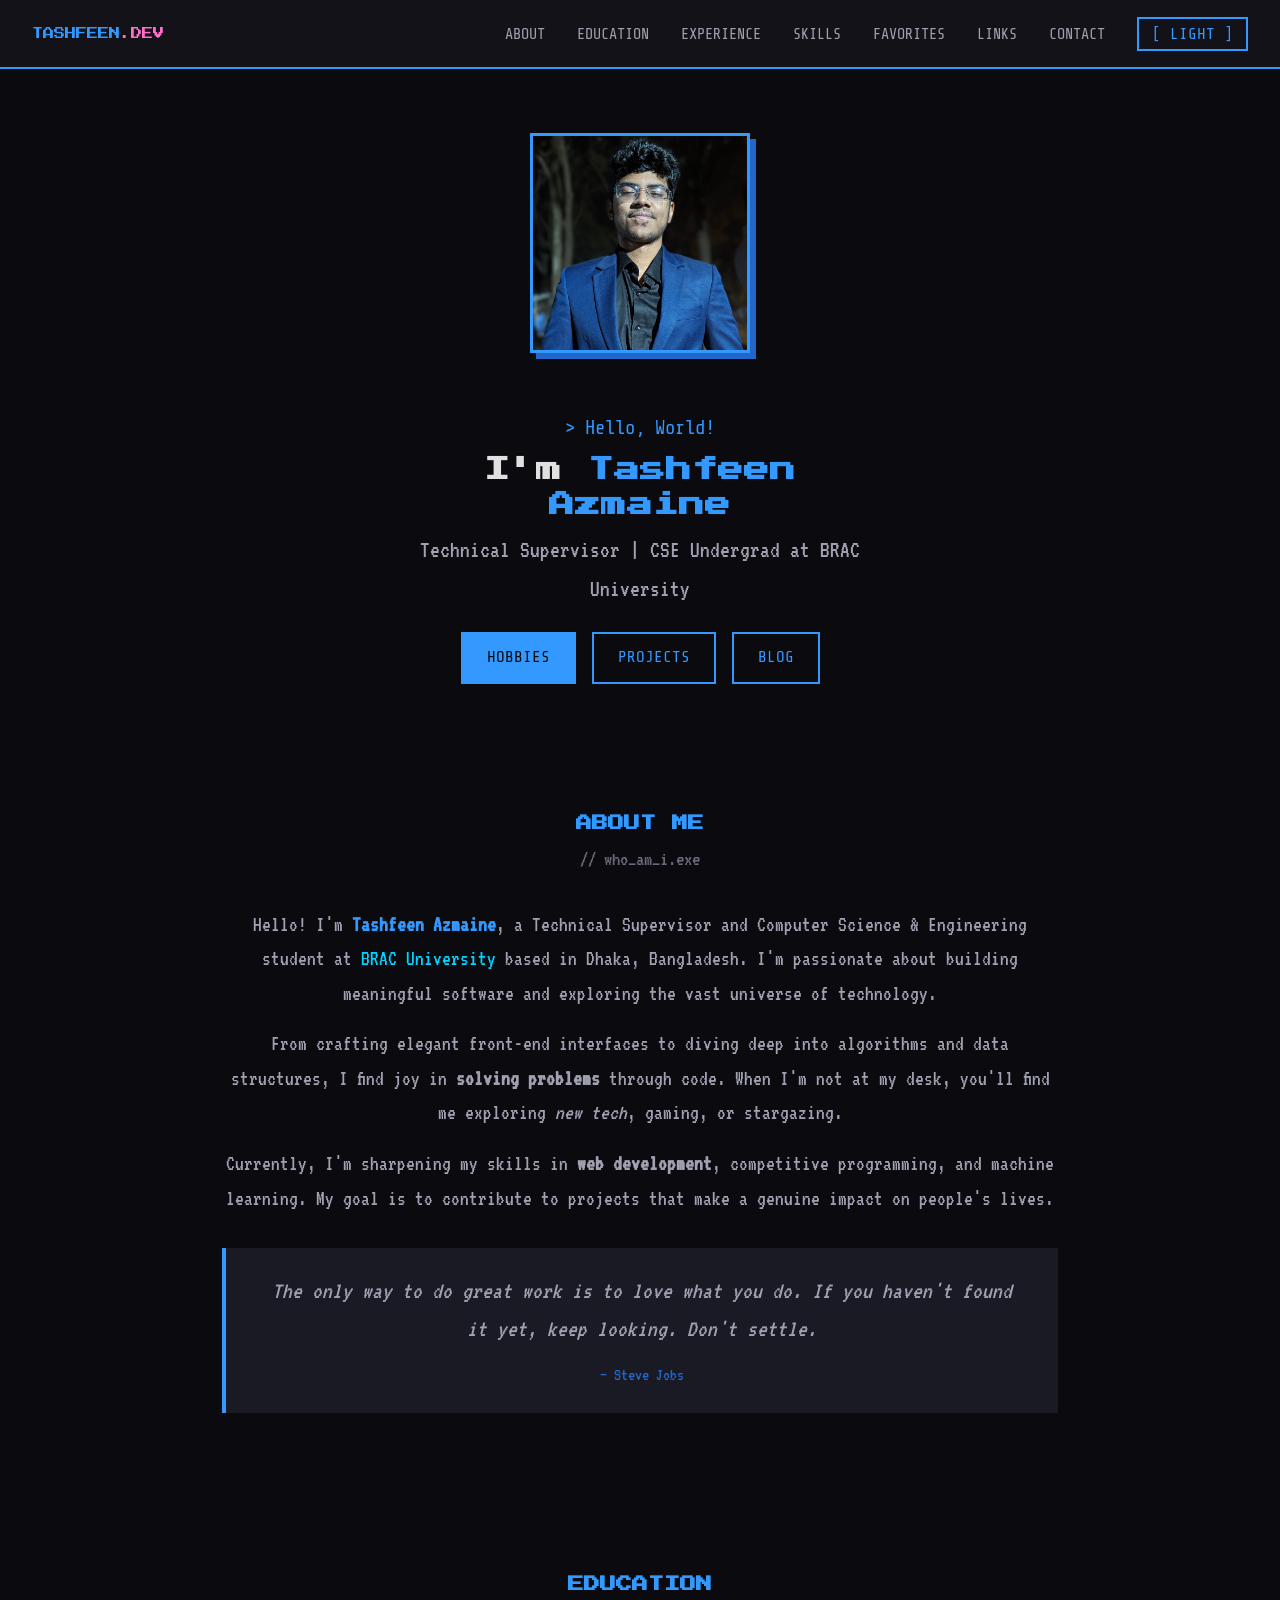
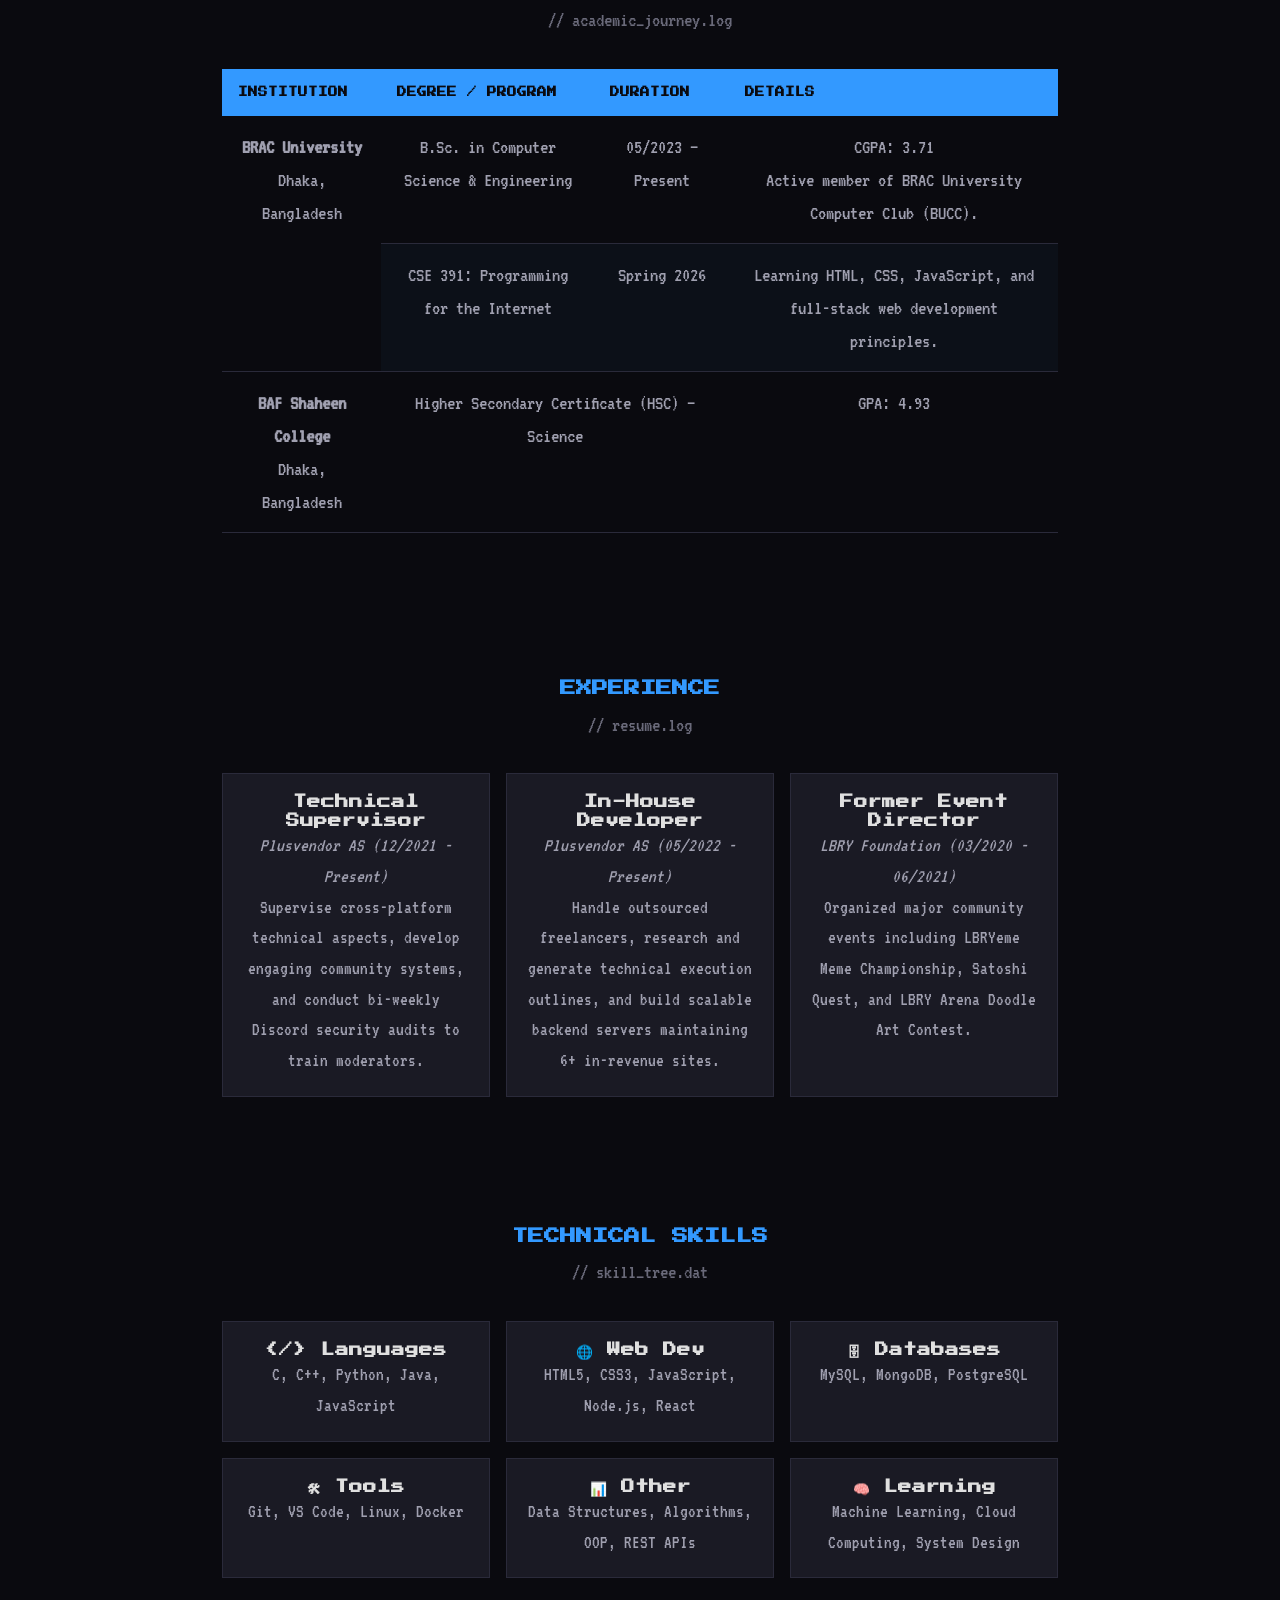
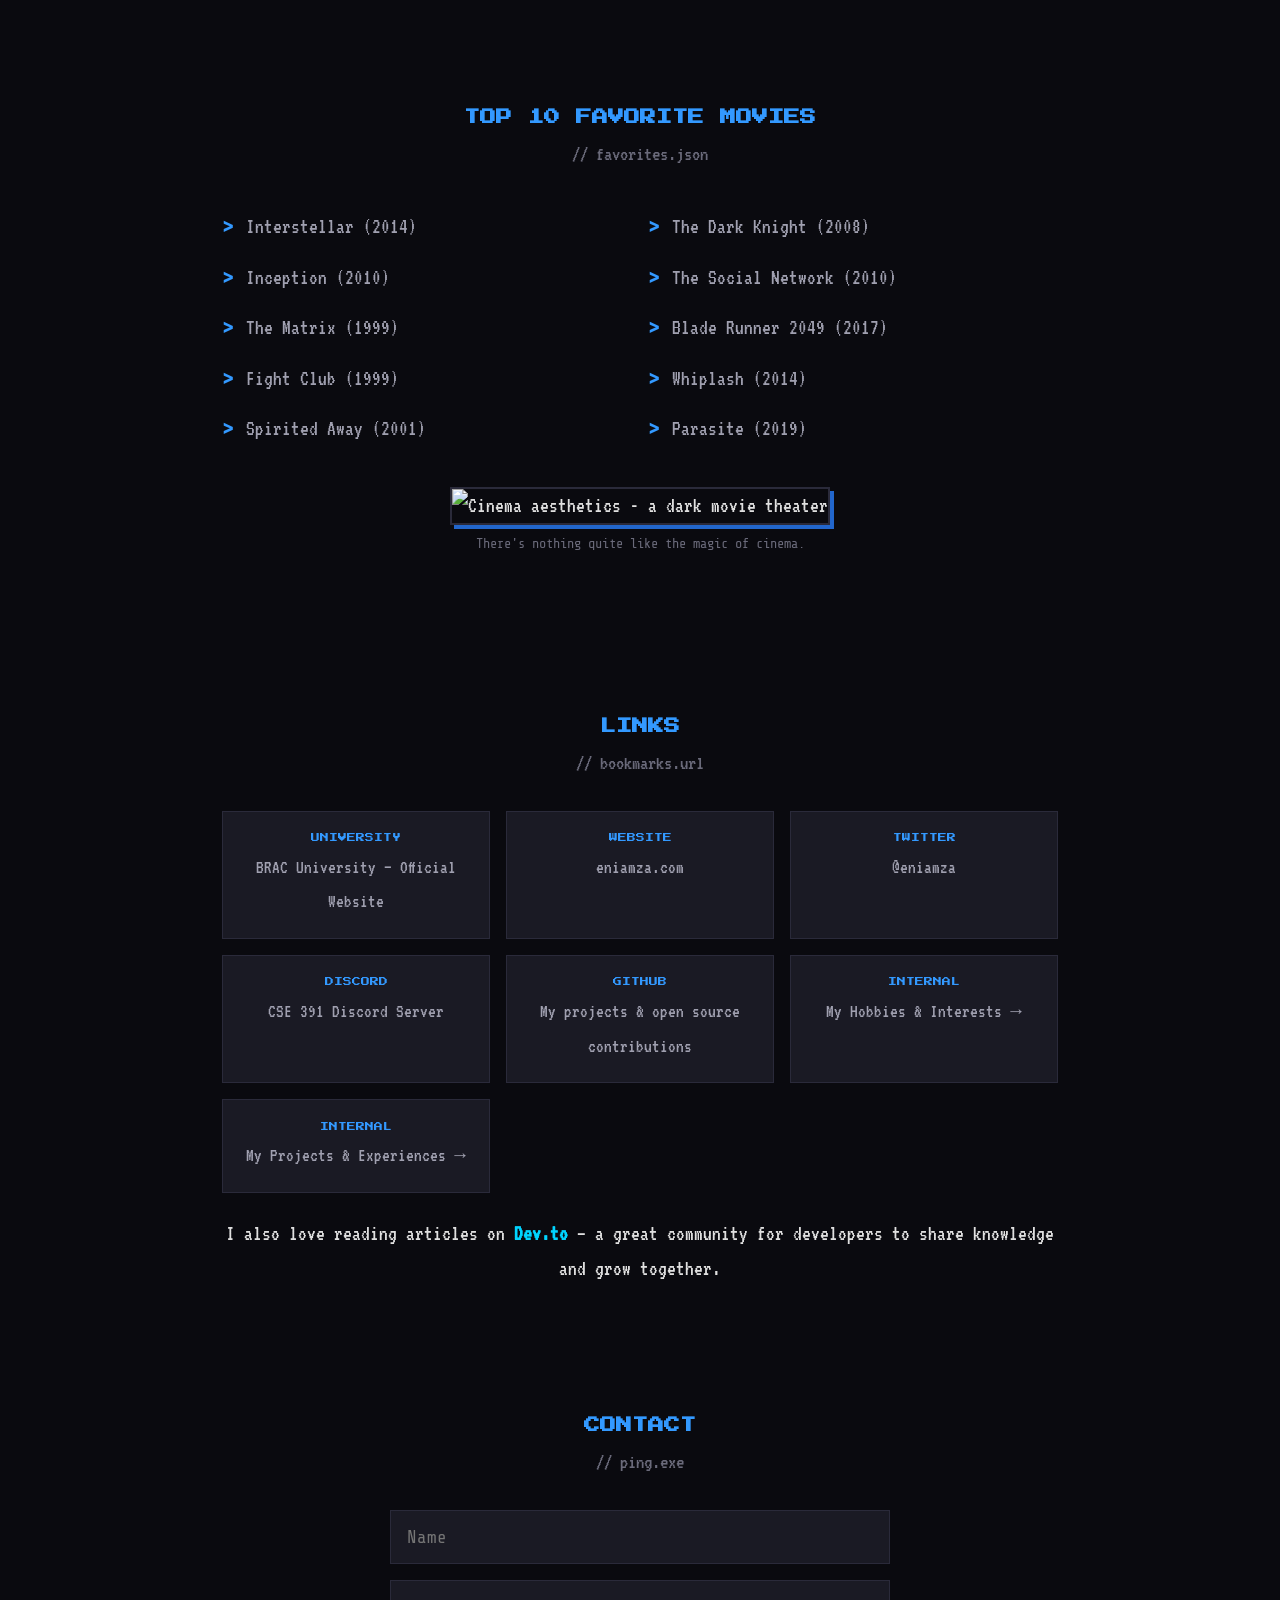
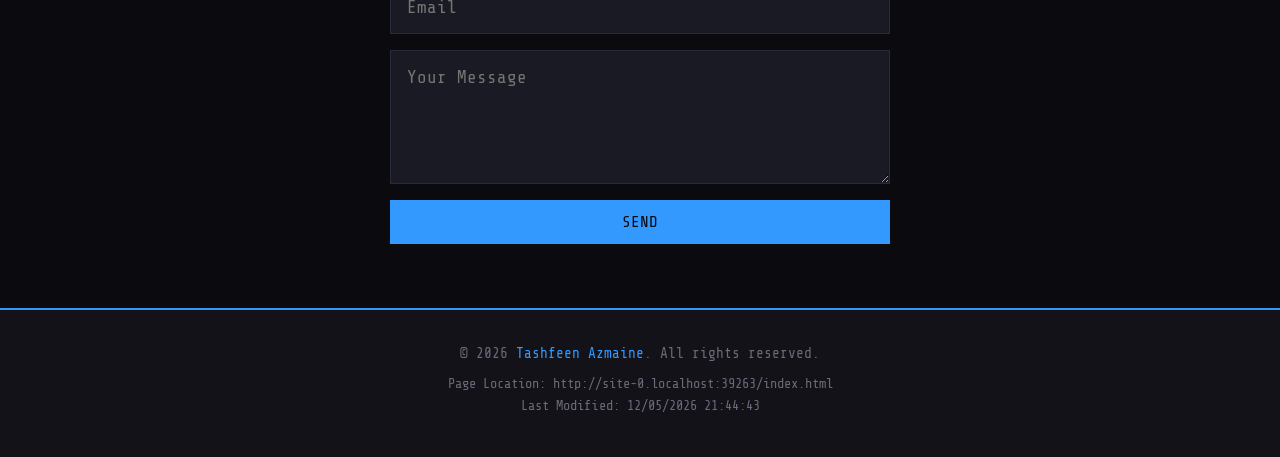
==== index.html @ 60d8f3d3 "first commit" ====
<!DOCTYPE html>
<html lang="en">

<head>
  <meta charset="UTF-8">
  <meta name="viewport" content="width=device-width, initial-scale=1.0">
  <meta name="description" content="Personal portfolio of Tashfeen Azmaine — CSE student at BRAC University.">
  <meta name="author" content="Tashfeen Azmaine">
  <title>Tashfeen Azmaine</title>
  <link rel="icon" type="image/png" href="images/Eniamza-500x500.png">

  <link rel="stylesheet" href="styles.css">

  <style>
    /* Internal style: subtle hero background tint */
    .hero {
      background: var(--bg);
    }
  </style>
</head>

<body>

  <nav class="navbar" id="navbar">
    <div class="nav-logo">
      Tashfeen<span>.dev</span>
    </div>
    <ul class="nav-links">
      <li><a href="#about">About</a></li>
      <li><a href="#education">Education</a></li>
      <li><a href="#experience">Experience</a></li>
      <li><a href="#skills">Skills</a></li>
      <li><a href="#favorites">Favorites</a></li>
      <li><a href="#links">Links</a></li>
      <li><a href="#contact">Contact</a></li>
      <li>
        <button class="theme-toggle" id="theme-btn" onclick="toggleTheme()">[ LIGHT ]</button>
      </li>
    </ul>
  </nav>

  <header class="hero" id="hero">
    <div class="hero-image">
      <img src="images/profile.png" alt="Photo of Tashfeen Azmaine">
    </div>
    <div class="hero-text">
      <p class="greeting">&gt; Hello, World!</p>
      <h1>I'm <span class="highlight">Tashfeen Azmaine</span></h1>
      <p class="tagline">Technical Supervisor | CSE Undergrad at BRAC University</p>
      <div class="hero-links">
        <a href="hobbies.html" class="btn btn-filled">Hobbies</a>
        <a href="projects.html" class="btn">Projects</a>
        <a href="https://eniamza.com/posts/" target="_blank" class="btn">Blog</a>
      </div>
    </div>
  </header>

  <section class="section" id="about">
    <h2 class="section-title">About Me</h2>
    <p class="section-subtitle">// who_am_i.exe</p>
    <div class="about-content">
      <p>
        Hello! I'm <strong>Tashfeen Azmaine</strong>, a Technical Supervisor and Computer Science &amp; Engineering
        student at
        <a href="https://www.bracu.ac.bd/" target="_blank">BRAC University</a> based in Dhaka, Bangladesh.
        I'm passionate about building meaningful software and exploring the vast universe of technology.
      </p>
      <p>
        From crafting elegant front-end interfaces to diving deep into algorithms and data structures,
        I find joy in <b>solving problems</b> through code. When I'm not at my desk, you'll find me
        exploring <i>new tech</i>, gaming, or stargazing.
      </p>
      <p>
        Currently, I'm sharpening my skills in <strong style="color: var(--accent-secondary);">web development</strong>,
        competitive programming, and machine learning. My goal is to contribute to projects that make a
        genuine impact on people's lives.
      </p>
    </div>

    <div class="quote-block">
      The only way to do great work is to love what you do. If you haven't found it yet, keep looking. Don't settle.
      <span class="quote-author">— Steve Jobs</span>
    </div>
  </section>

  <section class="section" id="education">
    <h2 class="section-title">Education</h2>
    <p class="section-subtitle">// academic_journey.log</p>

    <div class="table-container">
      <table>
        <thead>
          <tr>
            <th>Institution</th>
            <th>Degree / Program</th>
            <th>Duration</th>
            <th>Details</th>
          </tr>
        </thead>
        <tbody>
          <tr>
            <td rowspan="2"><b>BRAC University</b><br>Dhaka, Bangladesh</td>
            <td>B.Sc. in Computer Science &amp; Engineering</td>
            <td>05/2023 &ndash; Present</td>
            <td>
              CGPA: 3.71
              <br>Active member of BRAC University Computer Club (BUCC).
            </td>
          </tr>
          <tr>
            <td>CSE 391: Programming for the Internet</td>
            <td>Spring 2026</td>
            <td>Learning HTML, CSS, JavaScript, and full-stack web development principles.</td>
          </tr>
          <tr>
            <td><b>BAF Shaheen College</b><br>Dhaka, Bangladesh</td>
            <td colspan="2">Higher Secondary Certificate (HSC) — Science</td>
            <td>GPA: 4.93</td>
          </tr>
        </tbody>
      </table>
    </div>
  </section>

  <section class="section" id="experience">
    <h2 class="section-title">Experience</h2>
    <p class="section-subtitle">// resume.log</p>

    <div class="skills-grid">
      <div class="skill-card">
        <h3>Technical Supervisor</h3>
        <p><i>Plusvendor AS (12/2021 - Present)</i><br>Supervise cross-platform technical aspects, develop engaging
          community systems, and conduct bi-weekly Discord security audits to train moderators.</p>
      </div>
      <div class="skill-card">
        <h3>In-House Developer</h3>
        <p><i>Plusvendor AS (05/2022 - Present)</i><br>Handle outsourced freelancers, research and generate technical
          execution outlines, and build scalable backend servers maintaining 6+ in-revenue sites.</p>
      </div>
      <div class="skill-card">
        <h3>Former Event Director</h3>
        <p><i>LBRY Foundation (03/2020 - 06/2021)</i><br>Organized major community events including LBRYeme Meme
          Championship, Satoshi Quest, and LBRY Arena Doodle Art Contest.</p>
      </div>
    </div>
  </section>

  <section class="section" id="skills">
    <h2 class="section-title">Technical Skills</h2>
    <p class="section-subtitle">// skill_tree.dat</p>

    <div class="skills-grid">
      <div class="skill-card">
        <h3>&lt;/&gt; Languages</h3>
        <p>C, C++, Python, Java, JavaScript</p>
      </div>
      <div class="skill-card">
        <h3>&#x1F310; Web Dev</h3>
        <p>HTML5, CSS3, JavaScript, Node.js, React</p>
      </div>
      <div class="skill-card">
        <h3>&#x1F5C4; Databases</h3>
        <p>MySQL, MongoDB, PostgreSQL</p>
      </div>
      <div class="skill-card">
        <h3>&#x1F6E0; Tools</h3>
        <p>Git, VS Code, Linux, Docker</p>
      </div>
      <div class="skill-card">
        <h3>&#x1F4CA; Other</h3>
        <p>Data Structures, Algorithms, OOP, REST APIs</p>
      </div>
      <div class="skill-card">
        <h3>&#x1F9E0; Learning</h3>
        <p>Machine Learning, Cloud Computing, System Design</p>
      </div>
    </div>
  </section>

  <section class="section" id="favorites">
    <h2 class="section-title">Top 10 Favorite Movies</h2>
    <p class="section-subtitle">// favorites.json</p>

    <ol class="retro-list two-columns">
      <li>Interstellar (2014)</li>
      <li>The Dark Knight (2008)</li>
      <li>Inception (2010)</li>
      <li>The Social Network (2010)</li>
      <li>The Matrix (1999)</li>
      <li>Blade Runner 2049 (2017)</li>
      <li>Fight Club (1999)</li>
      <li>Whiplash (2014)</li>
      <li>Spirited Away (2001)</li>
      <li>Parasite (2019)</li>
    </ol>

    <div class="web-image-container">
      <img src="https://images.unsplash.com/photo-1478720568477-152d9b164e26?w=700&q=80"
        alt="Cinema aesthetics - a dark movie theater">
      <p class="caption">There's nothing quite like the magic of cinema.</p>
    </div>
  </section>

  <section class="section" id="links">
    <h2 class="section-title">Links</h2>
    <p class="section-subtitle">// bookmarks.url</p>

    <div class="links-grid">
      <a href="https://www.bracu.ac.bd/" target="_blank" class="link-card">
        <span class="link-label">University</span>
        <span class="link-desc">BRAC University — Official Website</span>
      </a>
      <a href="http://eniamza.com" target="_blank" class="link-card">
        <span class="link-label">Website</span>
        <span class="link-desc">eniamza.com</span>
      </a>
      <a href="https://twitter.com/eniamza" target="_blank" class="link-card">
        <span class="link-label">Twitter</span>
        <span class="link-desc">@eniamza</span>
      </a>
      <a href="https://discord.gg/NHsMA6AFz" target="_blank" class="link-card">
        <span class="link-label">Discord</span>
        <span class="link-desc">CSE 391 Discord Server</span>
      </a>
      <a href="https://github.com/Eniamza" target="_blank" class="link-card">
        <span class="link-label">GitHub</span>
        <span class="link-desc">My projects &amp; open source contributions</span>
      </a>
      <a href="hobbies.html" class="link-card">
        <span class="link-label">Internal</span>
        <span class="link-desc">My Hobbies &amp; Interests &rarr;</span>
      </a>
      <a href="projects.html" class="link-card">
        <span class="link-label">Internal</span>
        <span class="link-desc">My Projects &amp; Experiences &rarr;</span>
      </a>
    </div>

    <p style="margin-top: 1.5rem; color: var(--text-secondary);">
      I also love reading articles on
      <a href="https://dev.to/" target="_blank" style="font-weight: bold;">Dev.to</a> — a great community
      for developers to share knowledge and grow together.
    </p>
  </section>

  <section class="section" id="contact">
    <h2 class="section-title">Contact</h2>
    <p class="section-subtitle">// ping.exe</p>

    <form action="https://formsubmit.co/eniamza@proton.me" method="POST" class="contact-form">
      <input type="text" name="name" placeholder="Name" required class="form-input">
      <input type="email" name="email" placeholder="Email" required class="form-input">
      <textarea name="message" placeholder="Your Message" required class="form-input" rows="5"></textarea>
      <button type="submit" class="btn btn-filled">Send</button>
    </form>
  </section>

  <footer class="footer" id="footer">
    <p>&copy; 2026 <span class="footer-accent">Tashfeen Azmaine</span>. All rights reserved.</p>
    <p id="page-info"></p>
  </footer>

  <script src="script.js"></script>
</body>

</html>
---- styles.css ----
@import url('https://fonts.googleapis.com/css2?family=Press+Start+2P&family=VT323&family=Share+Tech+Mono&display=swap');



* { margin: 0; padding: 0; box-sizing: border-box; }

html { scroll-behavior: smooth; }

body {
  font-family: 'VT323', monospace;
  font-size: 1.35rem;
  line-height: 1.6;
  color: #e0e0e0;
  background: #0a0a0f;
}
.light-mode body {
  font-family: 'VT323', monospace;
  font-size: 1.35rem;
  line-height: 1.6;
  color: #1a1a2e;
  background: #e8e0d4;
}

a {
  color: #00d4ff;
  text-decoration: none;
}
.light-mode a {
  color: #0077aa;
  text-decoration: none;
}

a:hover { color: #3399ff; }
.light-mode a:hover { color: #0055aa; }

h1, h2, h3, h4 {
  font-family: 'Press Start 2P', monospace;
  line-height: 1.4;
}

h1 { font-size: 1.6rem; }

h2 { font-size: 1rem; }

h3 { font-size: 0.85rem; }

h4 { font-size: 0.75rem; }

.navbar {
  position: sticky;
  top: 0;
  z-index: 100;
  background: #121218;
  border-bottom: 2px solid #3399ff;
  padding: 1rem 2rem;
  display: flex;
  justify-content: space-between;
  align-items: center;
}
.light-mode .navbar {
  position: sticky;
  top: 0;
  z-index: 100;
  background: #f5efe6;
  border-bottom: 2px solid #0055aa;
  padding: 1rem 2rem;
  display: flex;
  justify-content: space-between;
  align-items: center;
}

.nav-logo {
  font-family: 'Press Start 2P', monospace;
  font-size: 0.7rem;
  color: #3399ff;
  text-transform: uppercase;
}
.light-mode .nav-logo {
  font-family: 'Press Start 2P', monospace;
  font-size: 0.7rem;
  color: #0055aa;
  text-transform: uppercase;
}

.nav-logo span { color: #ff6ec7; }
.light-mode .nav-logo span { color: #cc3388; }

.nav-links {
  list-style: none;
  display: flex;
  gap: 2rem;
  align-items: center;
}

.nav-links li a {
  font-family: 'Share Tech Mono', monospace;
  font-size: 0.95rem;
  color: #a0a0b0;
  text-transform: uppercase;
}
.light-mode .nav-links li a {
  font-family: 'Share Tech Mono', monospace;
  font-size: 0.95rem;
  color: #3a3a5a;
  text-transform: uppercase;
}

.nav-links li a:hover { color: #3399ff; }
.light-mode .nav-links li a:hover { color: #0055aa; }

.theme-toggle {
  background: none;
  border: 2px solid #3399ff;
  color: #3399ff;
  font-family: 'Share Tech Mono', monospace;
  font-size: 1rem;
  padding: 0.4rem 0.8rem;
  cursor: pointer;
}
.light-mode .theme-toggle {
  background: none;
  border: 2px solid #0055aa;
  color: #0055aa;
  font-family: 'Share Tech Mono', monospace;
  font-size: 1rem;
  padding: 0.4rem 0.8rem;
  cursor: pointer;
}

.theme-toggle:hover {
  background: #3399ff;
  color: #0a0a0f;
}
.light-mode .theme-toggle:hover {
  background: #0055aa;
  color: #e8e0d4;
}

.hero {
  display: flex;
  flex-direction: column;
  align-items: center;
  justify-content: center;
  text-align: center;
  gap: 3rem;
  padding: 4rem 2rem;
  min-height: 70vh;
}

.hero-image img {
  width: 220px;
  height: 220px;
  object-fit: cover;
  border: 3px solid #3399ff;
  box-shadow: 6px 6px 0 #2266cc;
}
.light-mode .hero-image img {
  width: 220px;
  height: 220px;
  object-fit: cover;
  border: 3px solid #0055aa;
  box-shadow: 6px 6px 0 #003366;
}

.hero-image img:hover {
  box-shadow: 9px 9px 0 #2266cc;
}
.light-mode .hero-image img:hover {
  box-shadow: 9px 9px 0 #003366;
}

.hero-text { max-width: 500px; }

.hero-text .greeting {
  font-family: 'Share Tech Mono', monospace;
  font-size: 1.2rem;
  color: #3399ff;
  margin-bottom: 0.5rem;
}
.light-mode .hero-text .greeting {
  font-family: 'Share Tech Mono', monospace;
  font-size: 1.2rem;
  color: #0055aa;
  margin-bottom: 0.5rem;
}

.hero-text h1 { margin-bottom: 0.5rem; }

.hero-text h1 .highlight { color: #3399ff; }
.light-mode .hero-text h1 .highlight { color: #0055aa; }

.hero-text .tagline {
  font-size: 1.5rem;
  color: #a0a0b0;
  margin-bottom: 1.5rem;
}
.light-mode .hero-text .tagline {
  font-size: 1.5rem;
  color: #3a3a5a;
  margin-bottom: 1.5rem;
}

.hero-text .hero-links {
  display: flex;
  justify-content: center;
  gap: 1rem;
}

.btn {
  display: inline-block;
  font-family: 'Share Tech Mono', monospace;
  font-size: 1rem;
  padding: 0.7rem 1.5rem;
  border: 2px solid #3399ff;
  color: #3399ff;
  text-transform: uppercase;
  background: transparent;
  cursor: pointer;
}
.light-mode .btn {
  display: inline-block;
  font-family: 'Share Tech Mono', monospace;
  font-size: 1rem;
  padding: 0.7rem 1.5rem;
  border: 2px solid #0055aa;
  color: #0055aa;
  text-transform: uppercase;
  background: transparent;
  cursor: pointer;
}

.btn:hover {
  background: #3399ff;
  color: #0a0a0f;
}
.light-mode .btn:hover {
  background: #0055aa;
  color: #e8e0d4;
}

.btn-filled {
  background: #3399ff;
  color: #0a0a0f;
}
.light-mode .btn-filled {
  background: #0055aa;
  color: #e8e0d4;
}

.btn-filled:hover {
  background: transparent;
  color: #3399ff;
}
.light-mode .btn-filled:hover {
  background: transparent;
  color: #0055aa;
}

.section {
  padding: 4rem 2rem;
  max-width: 900px;
  margin: 0 auto;
  text-align: center;
}

.section-title {
  color: #3399ff;
  margin-bottom: 0.5rem;
  text-transform: uppercase;
}
.light-mode .section-title {
  color: #0055aa;
  margin-bottom: 0.5rem;
  text-transform: uppercase;
}

.section-subtitle {
  font-size: 1.3rem;
  color: #6a6a7a;
  margin-bottom: 2rem;
}
.light-mode .section-subtitle {
  font-size: 1.3rem;
  color: #7a7a9a;
  margin-bottom: 2rem;
}

.about-content p {
  margin-bottom: 1rem;
  color: #a0a0b0;
}
.light-mode .about-content p {
  margin-bottom: 1rem;
  color: #3a3a5a;
}

.about-content strong { color: #3399ff; }
.light-mode .about-content strong { color: #0055aa; }

.quote-block {
  border-left: 4px solid #3399ff;
  padding: 1.5rem 2rem;
  margin: 2rem 0;
  background: #1a1a24;
  font-style: italic;
  font-size: 1.5rem;
  color: #a0a0b0;
}
.light-mode .quote-block {
  border-left: 4px solid #0055aa;
  padding: 1.5rem 2rem;
  margin: 2rem 0;
  background: #faf6f0;
  font-style: italic;
  font-size: 1.5rem;
  color: #3a3a5a;
}

.quote-block .quote-author {
  display: block;
  margin-top: 0.75rem;
  font-style: normal;
  font-size: 1.1rem;
  color: #2266cc;
}
.light-mode .quote-block .quote-author {
  display: block;
  margin-top: 0.75rem;
  font-style: normal;
  font-size: 1.1rem;
  color: #003366;
}

.skills-grid {
  display: grid;
  grid-template-columns: repeat(3, 1fr);
  gap: 1rem;
  margin-top: 1rem;
}

.skill-card {
  background: #1a1a24;
  border: 1px solid #2a2a3a;
  padding: 1.2rem;
}
.light-mode .skill-card {
  background: #faf6f0;
  border: 1px solid #c8c0b4;
  padding: 1.2rem;
}

.skill-card:hover {
  border-color: #3399ff;
}
.light-mode .skill-card:hover {
  border-color: #0055aa;
}

.skill-card h4 {
  color: #3399ff;
  margin-bottom: 0.5rem;
}
.light-mode .skill-card h4 {
  color: #0055aa;
  margin-bottom: 0.5rem;
}

.skill-card p {
  color: #a0a0b0;
  font-size: 1.2rem;
}
.light-mode .skill-card p {
  color: #3a3a5a;
  font-size: 1.2rem;
}

.retro-list {
  list-style: none;
  text-align: left;   display: inline-block;
}

.retro-list.two-columns {
  display: grid;
  grid-template-columns: 1fr 1fr;
  gap: 0 1rem;
}

.retro-list li {
  padding: 0.5rem 0;
  padding-left: 1.5rem;
  position: relative;
  color: #a0a0b0;
}
.light-mode .retro-list li {
  padding: 0.5rem 0;
  padding-left: 1.5rem;
  position: relative;
  color: #3a3a5a;
}

.retro-list li::before {
  content: '>';
  position: absolute;
  left: 0;
  color: #3399ff;
  font-family: 'Share Tech Mono', monospace;
  font-weight: bold;
}
.light-mode .retro-list li::before {
  content: '>';
  position: absolute;
  left: 0;
  color: #0055aa;
  font-family: 'Share Tech Mono', monospace;
  font-weight: bold;
}

.retro-list li:hover { color: #e0e0e0; }
.light-mode .retro-list li:hover { color: #1a1a2e; }

.table-container { 
  margin: 1rem 0; 
  overflow-x: auto; 
}

table {
  width: 100%;
  border-collapse: collapse;
  font-size: 1.3rem;
}

table thead {
  background: #3399ff;
  color: #0a0a0f;
}
.light-mode table thead {
  background: #0055aa;
  color: #e8e0d4;
}

table th {
  font-family: 'Press Start 2P', monospace;
  font-size: 0.6rem;
  padding: 1rem;
  text-align: left;
  text-transform: uppercase;
}

table td {
  padding: 0.85rem 1rem;
  border-bottom: 1px solid #2a2a3a;
  color: #a0a0b0;
  vertical-align: top;
}
.light-mode table td {
  padding: 0.85rem 1rem;
  border-bottom: 1px solid #c8c0b4;
  color: #3a3a5a;
  vertical-align: top;
}

table tbody tr:nth-child(even) {
  background: rgba(51, 153, 255, 0.04);
}
.light-mode table tbody tr:nth-child(even) {
  background: rgba(0, 85, 170, 0.05);
}

table tbody tr:hover {
  background: rgba(51, 153, 255, 0.08);
}
.light-mode table tbody tr:hover {
  background: rgba(0, 85, 170, 0.1);
}

.links-grid {
  display: grid;
  grid-template-columns: repeat(3, 1fr);
  gap: 1rem;
  margin-top: 1rem;
}

.link-card {
  display: block;
  background: #1a1a24;
  border: 1px solid #2a2a3a;
  padding: 1.2rem;
  text-decoration: none;
}
.light-mode .link-card {
  display: block;
  background: #faf6f0;
  border: 1px solid #c8c0b4;
  padding: 1.2rem;
  text-decoration: none;
}

.link-card:hover { border-color: #3399ff; }
.light-mode .link-card:hover { border-color: #0055aa; }

.link-card .link-label {
  font-family: 'Press Start 2P', monospace;
  font-size: 0.55rem;
  color: #3399ff;
  text-transform: uppercase;
  margin-bottom: 0.3rem;
  display: block;
}
.light-mode .link-card .link-label {
  font-family: 'Press Start 2P', monospace;
  font-size: 0.55rem;
  color: #0055aa;
  text-transform: uppercase;
  margin-bottom: 0.3rem;
  display: block;
}

.link-card .link-desc {
  color: #a0a0b0;
  font-size: 1.2rem;
}
.light-mode .link-card .link-desc {
  color: #3a3a5a;
  font-size: 1.2rem;
}

.web-image-container {
  margin: 2rem 0;
  text-align: center;
}

.web-image-container img {
  max-width: 100%;
  border: 2px solid #2a2a3a;
  box-shadow: 4px 4px 0 #2266cc;
}
.light-mode .web-image-container img {
  max-width: 100%;
  border: 2px solid #c8c0b4;
  box-shadow: 4px 4px 0 #003366;
}

.web-image-container .caption {
  font-family: 'Share Tech Mono', monospace;
  font-size: 0.85rem;
  color: #6a6a7a;
  margin-top: 0.5rem;
}
.light-mode .web-image-container .caption {
  font-family: 'Share Tech Mono', monospace;
  font-size: 0.85rem;
  color: #7a7a9a;
  margin-top: 0.5rem;
}

.contact-form {
  display: flex;
  flex-direction: column;
  gap: 1rem;
  max-width: 500px;
  margin: 0 auto;
}

.form-input {
  font-family: 'Share Tech Mono', monospace;
  font-size: 1.1rem;
  padding: 1rem;
  background: #1a1a24;
  border: 1px solid #2a2a3a;
  color: #e0e0e0;
  outline: none;
  resize: vertical;
}
.light-mode .form-input {
  font-family: 'Share Tech Mono', monospace;
  font-size: 1.1rem;
  padding: 1rem;
  background: #faf6f0;
  border: 1px solid #c8c0b4;
  color: #1a1a2e;
  outline: none;
  resize: vertical;
}

.form-input:focus {
  border-color: #3399ff;
}
.light-mode .form-input:focus {
  border-color: #0055aa;
}

.footer {
  background: #121218;
  border-top: 2px solid #3399ff;
  padding: 2rem;
  text-align: center;
}
.light-mode .footer {
  background: #f5efe6;
  border-top: 2px solid #0055aa;
  padding: 2rem;
  text-align: center;
}

.footer p {
  font-family: 'Share Tech Mono', monospace;
  font-size: 0.9rem;
  color: #6a6a7a;
  margin-bottom: 0.5rem;
}
.light-mode .footer p {
  font-family: 'Share Tech Mono', monospace;
  font-size: 0.9rem;
  color: #7a7a9a;
  margin-bottom: 0.5rem;
}

.footer .footer-accent { color: #3399ff; }
.light-mode .footer .footer-accent { color: #0055aa; }

.footer #page-info {
  font-size: 0.85rem;
  color: #6a6a7a;
  margin-top: 0.5rem;
}
.light-mode .footer #page-info {
  font-size: 0.85rem;
  color: #7a7a9a;
  margin-top: 0.5rem;
}
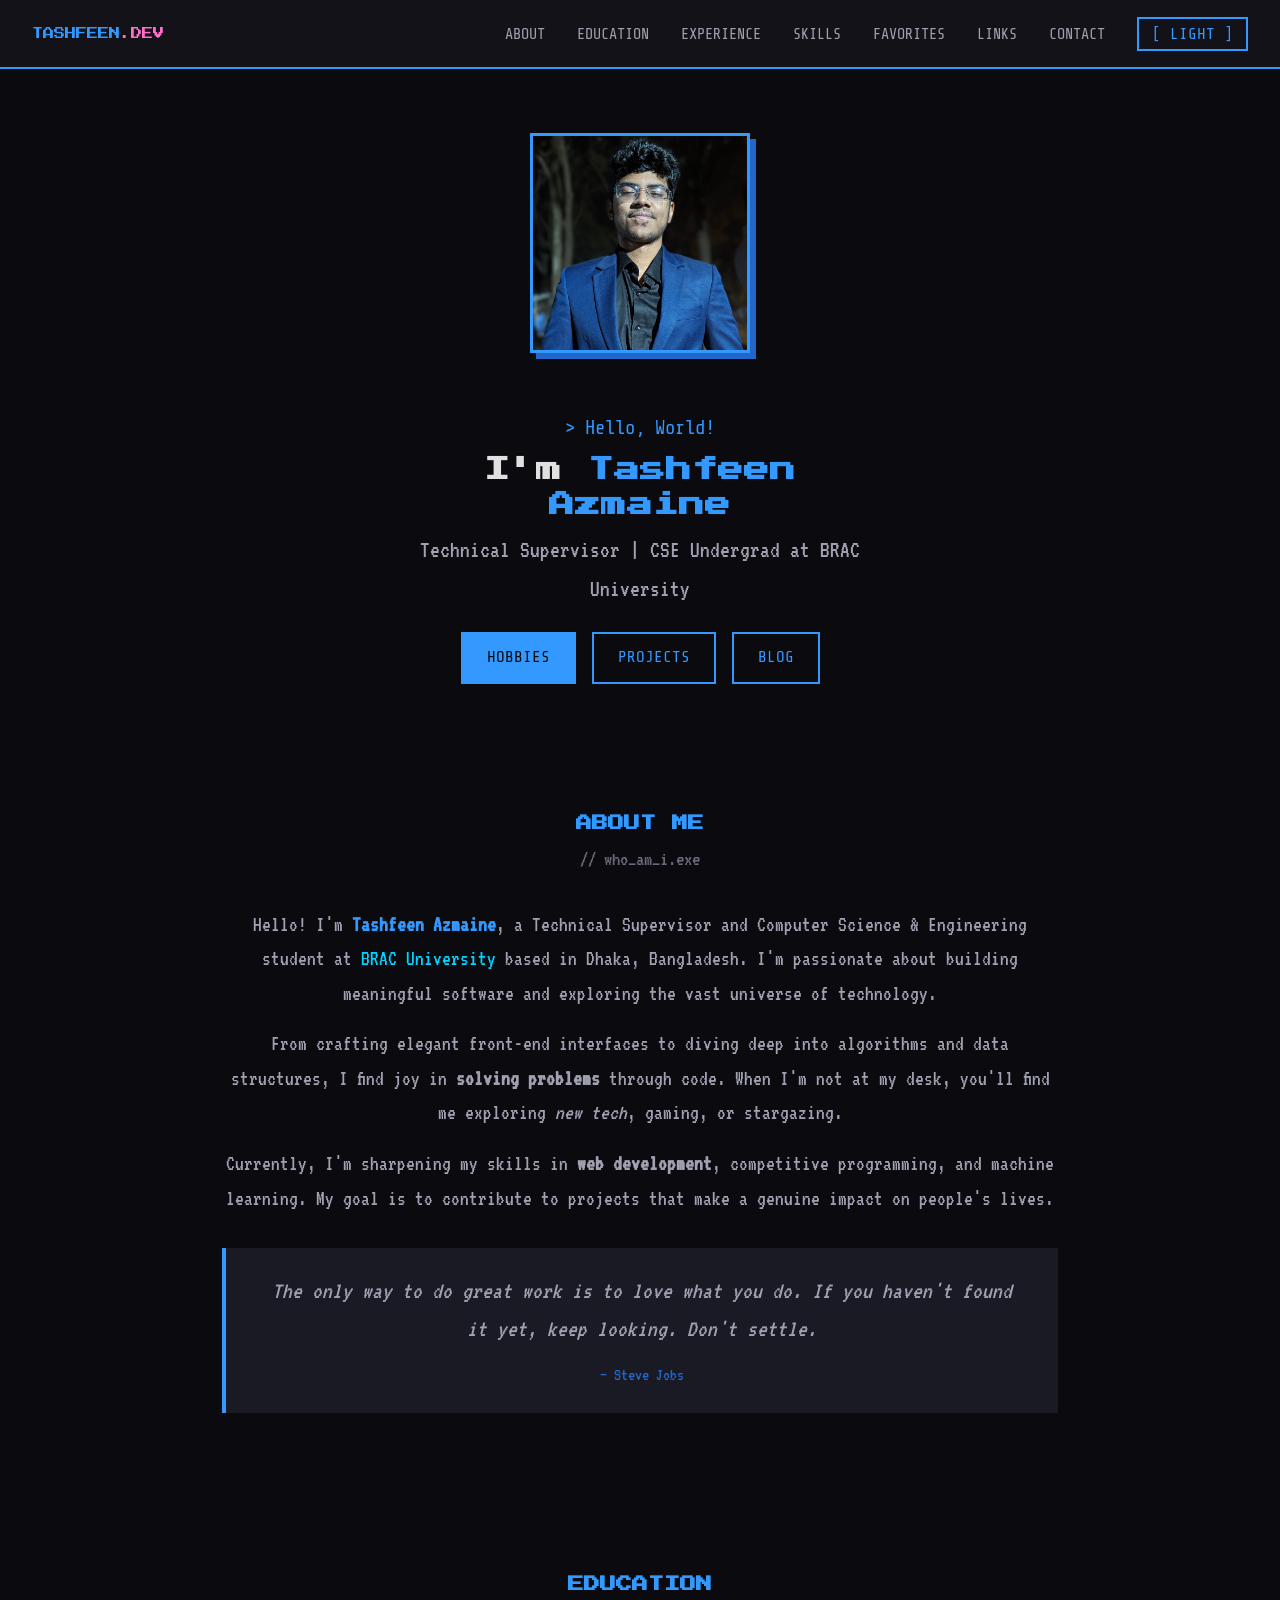
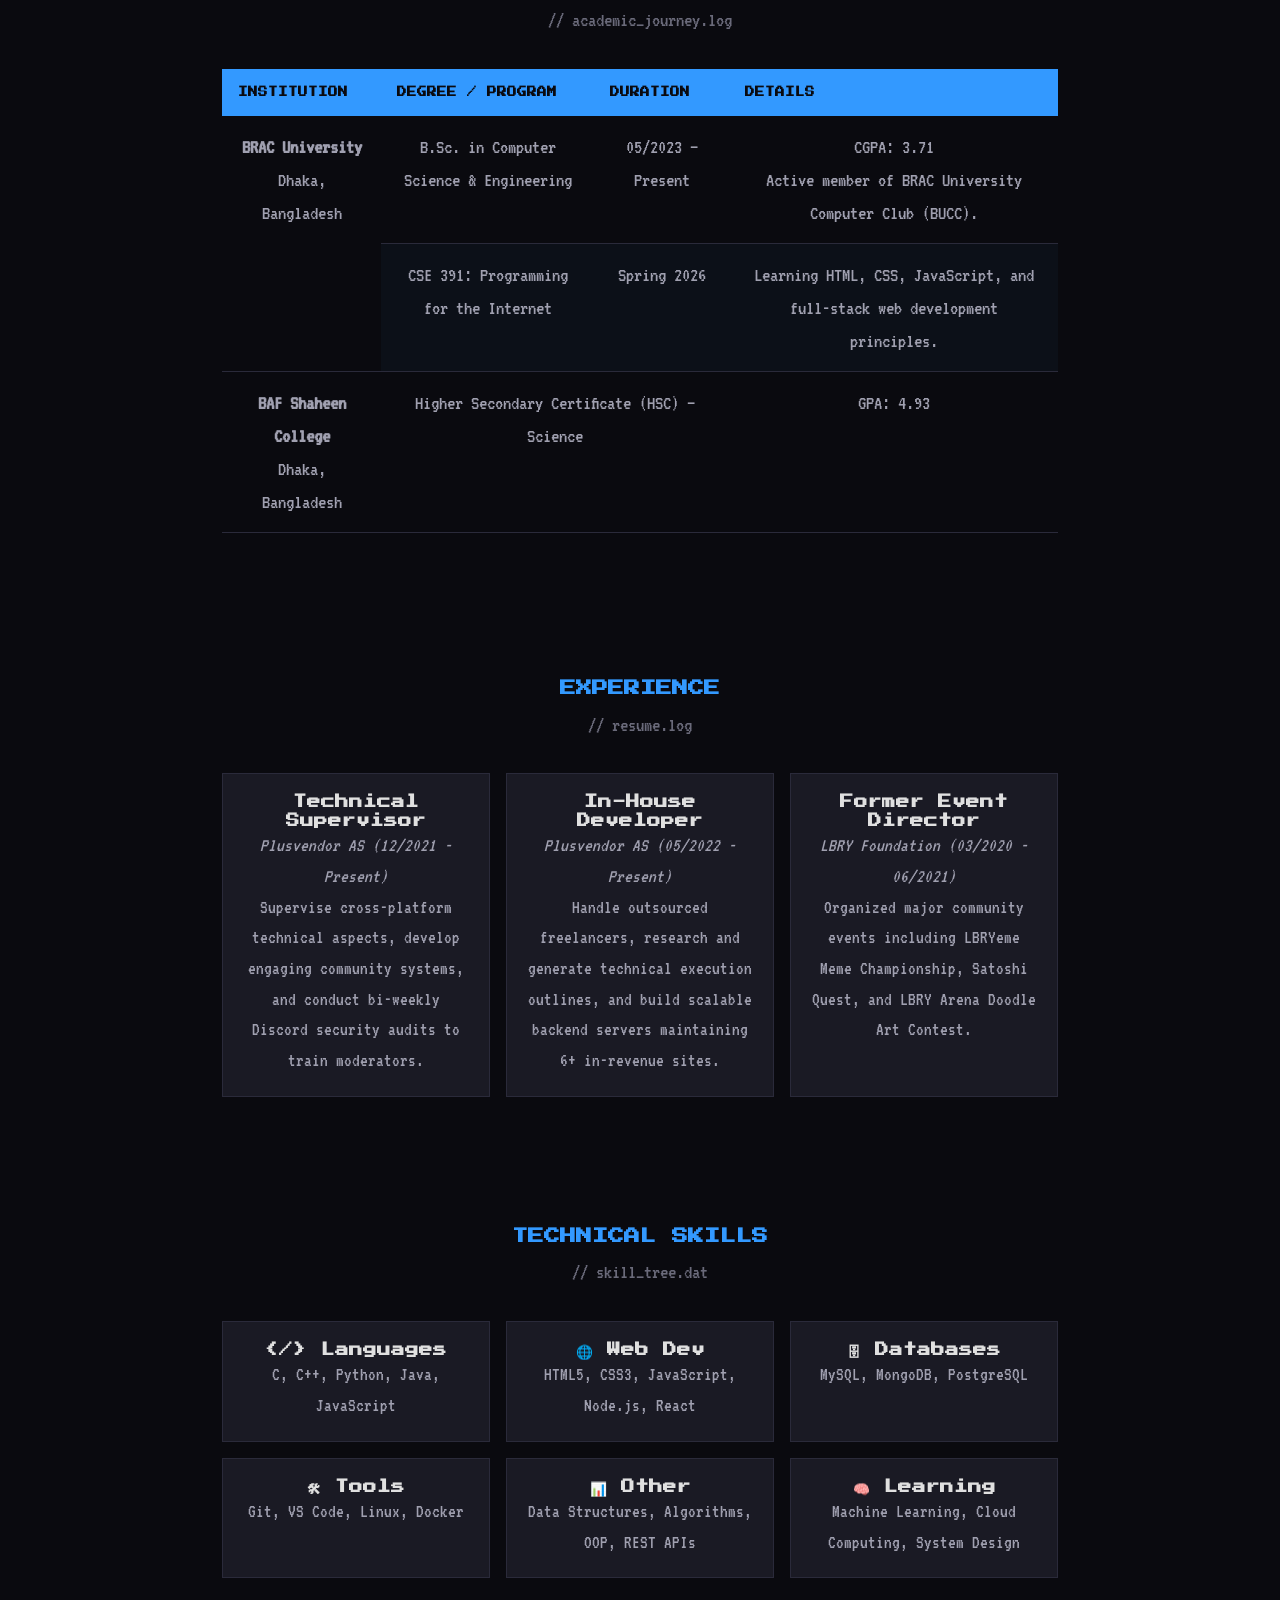
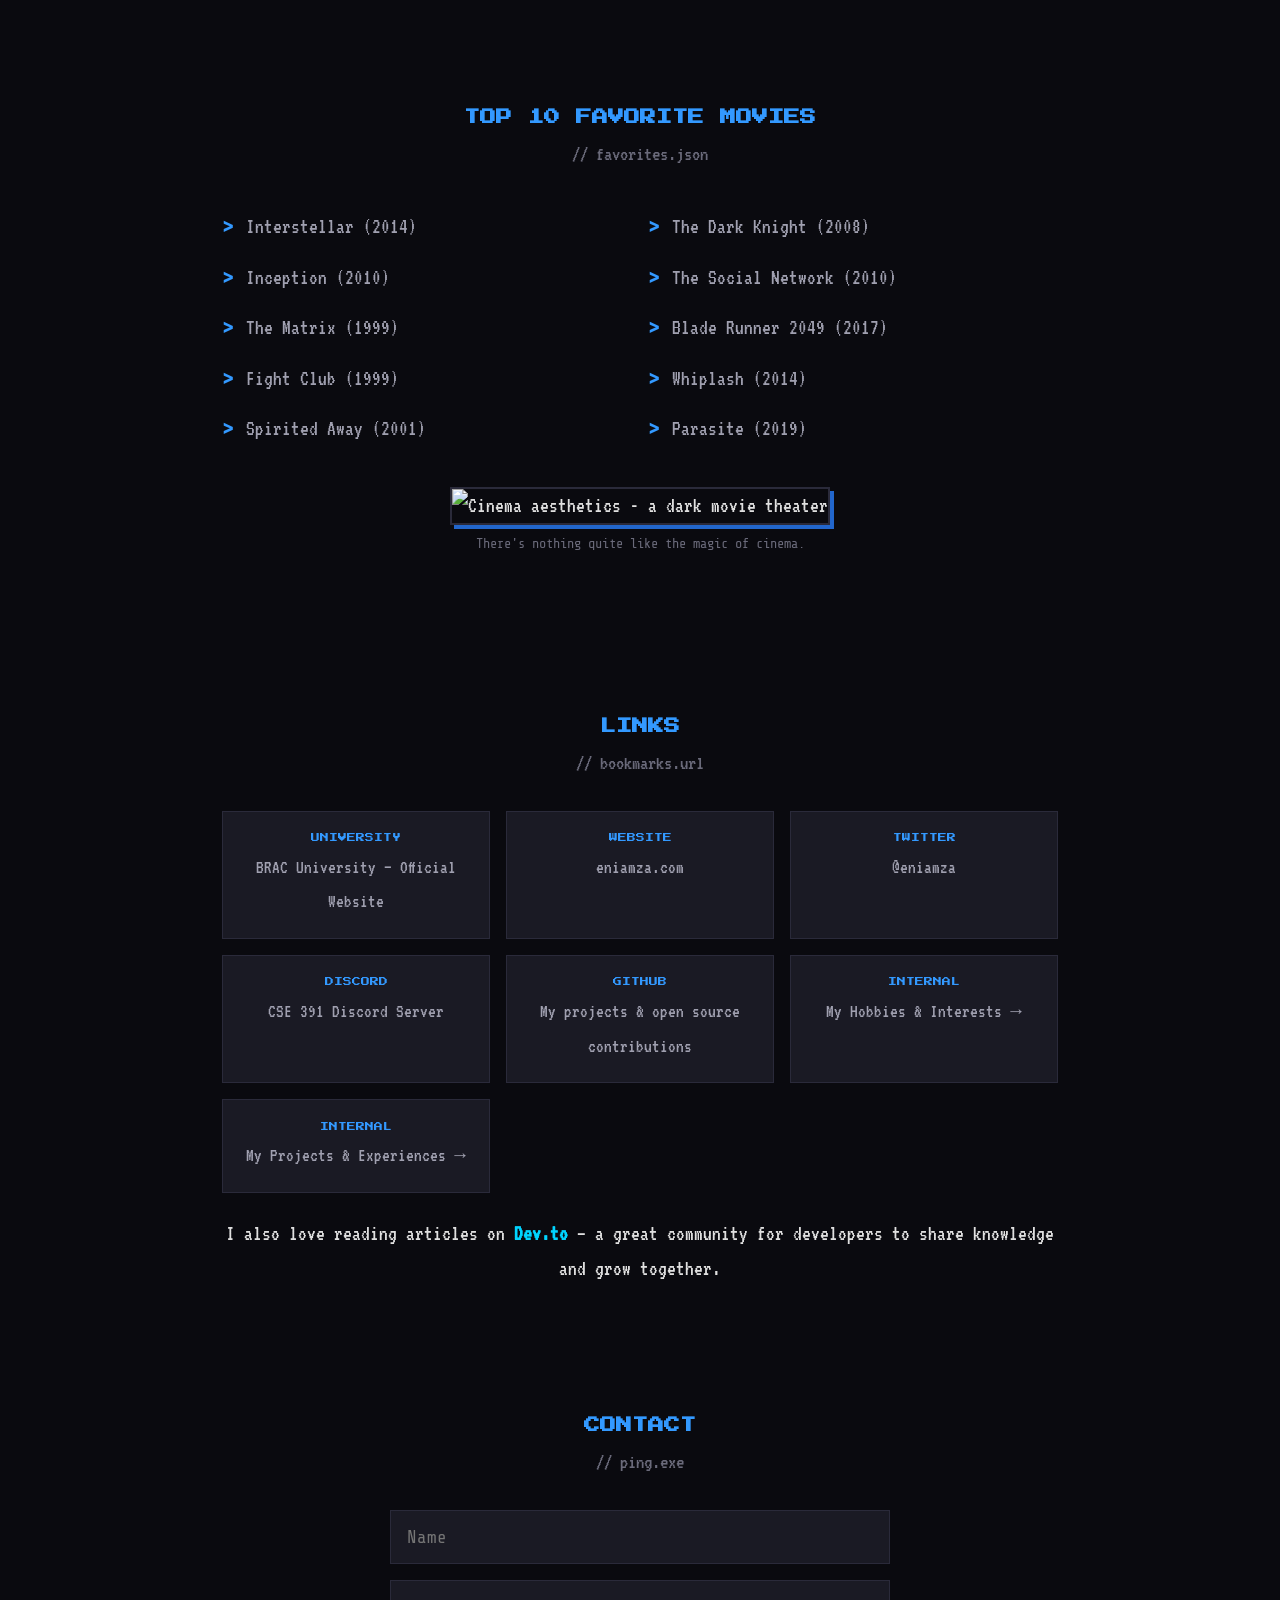
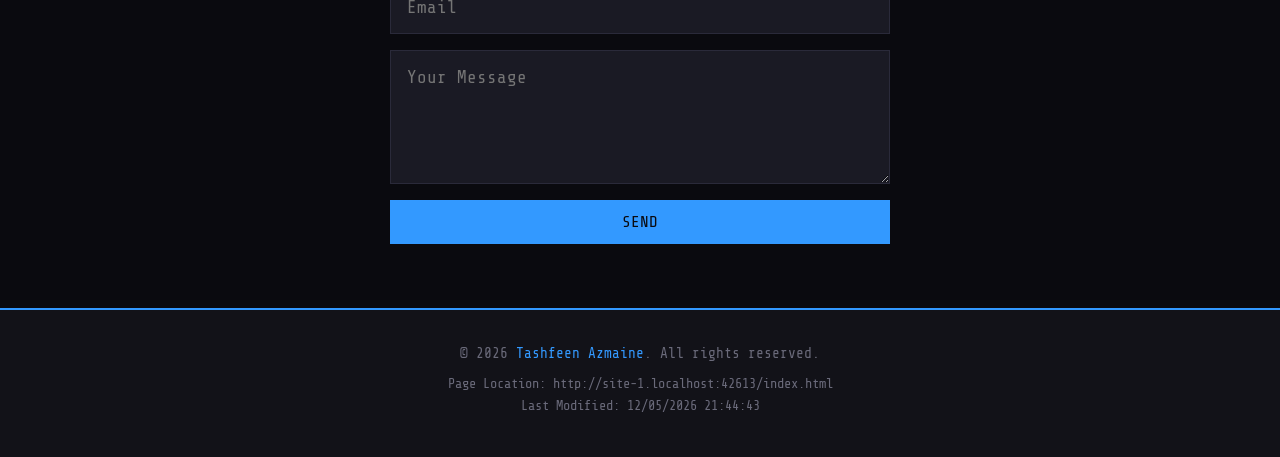
==== commit fe451697: "feat: updated the dev.to profile" ====
--- a/index.html
+++ b/index.html
@@ -238,7 +238,7 @@
 
     <p style="margin-top: 1.5rem; color: var(--text-secondary);">
       I also love reading articles on
-      <a href="https://dev.to/" target="_blank" style="font-weight: bold;">Dev.to</a> — a great community
+      <a href="https://dev.to/eniamza" target="_blank" style="font-weight: bold;">Dev.to</a> — a great community
       for developers to share knowledge and grow together.
     </p>
   </section>
--- a/styles.css
+++ b/styles.css
@@ -2,9 +2,15 @@
 
 
 
-* { margin: 0; padding: 0; box-sizing: border-box; }
-
-html { scroll-behavior: smooth; }
+* {
+  margin: 0;
+  padding: 0;
+  box-sizing: border-box;
+}
+
+html {
+  scroll-behavior: smooth;
+}
 
 body {
   font-family: 'VT323', monospace;
@@ -13,6 +19,7 @@
   color: #e0e0e0;
   background: #0a0a0f;
 }
+
 .light-mode body {
   font-family: 'VT323', monospace;
   font-size: 1.35rem;
@@ -25,26 +32,43 @@
   color: #00d4ff;
   text-decoration: none;
 }
+
 .light-mode a {
   color: #0077aa;
   text-decoration: none;
 }
 
-a:hover { color: #3399ff; }
-.light-mode a:hover { color: #0055aa; }
-
-h1, h2, h3, h4 {
+a:hover {
+  color: #3399ff;
+}
+
+.light-mode a:hover {
+  color: #0055aa;
+}
+
+h1,
+h2,
+h3,
+h4 {
   font-family: 'Press Start 2P', monospace;
   line-height: 1.4;
 }
 
-h1 { font-size: 1.6rem; }
-
-h2 { font-size: 1rem; }
-
-h3 { font-size: 0.85rem; }
-
-h4 { font-size: 0.75rem; }
+h1 {
+  font-size: 1.6rem;
+}
+
+h2 {
+  font-size: 1rem;
+}
+
+h3 {
+  font-size: 0.85rem;
+}
+
+h4 {
+  font-size: 0.75rem;
+}
 
 .navbar {
   position: sticky;
@@ -57,6 +81,7 @@
   justify-content: space-between;
   align-items: center;
 }
+
 .light-mode .navbar {
   position: sticky;
   top: 0;
@@ -75,6 +100,7 @@
   color: #3399ff;
   text-transform: uppercase;
 }
+
 .light-mode .nav-logo {
   font-family: 'Press Start 2P', monospace;
   font-size: 0.7rem;
@@ -82,8 +108,13 @@
   text-transform: uppercase;
 }
 
-.nav-logo span { color: #ff6ec7; }
-.light-mode .nav-logo span { color: #cc3388; }
+.nav-logo span {
+  color: #ff6ec7;
+}
+
+.light-mode .nav-logo span {
+  color: #cc3388;
+}
 
 .nav-links {
   list-style: none;
@@ -98,6 +129,7 @@
   color: #a0a0b0;
   text-transform: uppercase;
 }
+
 .light-mode .nav-links li a {
   font-family: 'Share Tech Mono', monospace;
   font-size: 0.95rem;
@@ -105,8 +137,13 @@
   text-transform: uppercase;
 }
 
-.nav-links li a:hover { color: #3399ff; }
-.light-mode .nav-links li a:hover { color: #0055aa; }
+.nav-links li a:hover {
+  color: #3399ff;
+}
+
+.light-mode .nav-links li a:hover {
+  color: #0055aa;
+}
 
 .theme-toggle {
   background: none;
@@ -116,7 +153,9 @@
   font-size: 1rem;
   padding: 0.4rem 0.8rem;
   cursor: pointer;
-}
+  transition: background 0.5s ease, color 0.5s ease, border-color 0.2s ease;
+}
+
 .light-mode .theme-toggle {
   background: none;
   border: 2px solid #0055aa;
@@ -131,6 +170,7 @@
   background: #3399ff;
   color: #0a0a0f;
 }
+
 .light-mode .theme-toggle:hover {
   background: #0055aa;
   color: #e8e0d4;
@@ -153,23 +193,31 @@
   object-fit: cover;
   border: 3px solid #3399ff;
   box-shadow: 6px 6px 0 #2266cc;
-}
+  transition: transform 0.15s ease-out, box-shadow 0.15s ease-out;
+}
+
 .light-mode .hero-image img {
   width: 220px;
   height: 220px;
   object-fit: cover;
   border: 3px solid #0055aa;
   box-shadow: 6px 6px 0 #003366;
+  transition: transform 0.15s ease-out, box-shadow 0.15s ease-out;
 }
 
 .hero-image img:hover {
+  transform: translate(-3px, -3px);
   box-shadow: 9px 9px 0 #2266cc;
 }
+
 .light-mode .hero-image img:hover {
+  transform: translate(-3px, -3px);
   box-shadow: 9px 9px 0 #003366;
 }
 
-.hero-text { max-width: 500px; }
+.hero-text {
+  max-width: 500px;
+}
 
 .hero-text .greeting {
   font-family: 'Share Tech Mono', monospace;
@@ -177,6 +225,7 @@
   color: #3399ff;
   margin-bottom: 0.5rem;
 }
+
 .light-mode .hero-text .greeting {
   font-family: 'Share Tech Mono', monospace;
   font-size: 1.2rem;
@@ -184,16 +233,24 @@
   margin-bottom: 0.5rem;
 }
 
-.hero-text h1 { margin-bottom: 0.5rem; }
-
-.hero-text h1 .highlight { color: #3399ff; }
-.light-mode .hero-text h1 .highlight { color: #0055aa; }
+.hero-text h1 {
+  margin-bottom: 0.5rem;
+}
+
+.hero-text h1 .highlight {
+  color: #3399ff;
+}
+
+.light-mode .hero-text h1 .highlight {
+  color: #0055aa;
+}
 
 .hero-text .tagline {
   font-size: 1.5rem;
   color: #a0a0b0;
   margin-bottom: 1.5rem;
 }
+
 .light-mode .hero-text .tagline {
   font-size: 1.5rem;
   color: #3a3a5a;
@@ -217,6 +274,7 @@
   background: transparent;
   cursor: pointer;
 }
+
 .light-mode .btn {
   display: inline-block;
   font-family: 'Share Tech Mono', monospace;
@@ -233,6 +291,7 @@
   background: #3399ff;
   color: #0a0a0f;
 }
+
 .light-mode .btn:hover {
   background: #0055aa;
   color: #e8e0d4;
@@ -242,6 +301,7 @@
   background: #3399ff;
   color: #0a0a0f;
 }
+
 .light-mode .btn-filled {
   background: #0055aa;
   color: #e8e0d4;
@@ -251,6 +311,7 @@
   background: transparent;
   color: #3399ff;
 }
+
 .light-mode .btn-filled:hover {
   background: transparent;
   color: #0055aa;
@@ -268,6 +329,7 @@
   margin-bottom: 0.5rem;
   text-transform: uppercase;
 }
+
 .light-mode .section-title {
   color: #0055aa;
   margin-bottom: 0.5rem;
@@ -279,6 +341,7 @@
   color: #6a6a7a;
   margin-bottom: 2rem;
 }
+
 .light-mode .section-subtitle {
   font-size: 1.3rem;
   color: #7a7a9a;
@@ -289,13 +352,19 @@
   margin-bottom: 1rem;
   color: #a0a0b0;
 }
+
 .light-mode .about-content p {
   margin-bottom: 1rem;
   color: #3a3a5a;
 }
 
-.about-content strong { color: #3399ff; }
-.light-mode .about-content strong { color: #0055aa; }
+.about-content strong {
+  color: #3399ff;
+}
+
+.light-mode .about-content strong {
+  color: #0055aa;
+}
 
 .quote-block {
   border-left: 4px solid #3399ff;
@@ -306,6 +375,7 @@
   font-size: 1.5rem;
   color: #a0a0b0;
 }
+
 .light-mode .quote-block {
   border-left: 4px solid #0055aa;
   padding: 1.5rem 2rem;
@@ -323,6 +393,7 @@
   font-size: 1.1rem;
   color: #2266cc;
 }
+
 .light-mode .quote-block .quote-author {
   display: block;
   margin-top: 0.75rem;
@@ -343,6 +414,7 @@
   border: 1px solid #2a2a3a;
   padding: 1.2rem;
 }
+
 .light-mode .skill-card {
   background: #faf6f0;
   border: 1px solid #c8c0b4;
@@ -352,6 +424,7 @@
 .skill-card:hover {
   border-color: #3399ff;
 }
+
 .light-mode .skill-card:hover {
   border-color: #0055aa;
 }
@@ -360,6 +433,7 @@
   color: #3399ff;
   margin-bottom: 0.5rem;
 }
+
 .light-mode .skill-card h4 {
   color: #0055aa;
   margin-bottom: 0.5rem;
@@ -369,6 +443,7 @@
   color: #a0a0b0;
   font-size: 1.2rem;
 }
+
 .light-mode .skill-card p {
   color: #3a3a5a;
   font-size: 1.2rem;
@@ -376,7 +451,8 @@
 
 .retro-list {
   list-style: none;
-  text-align: left;   display: inline-block;
+  text-align: left;
+  display: inline-block;
 }
 
 .retro-list.two-columns {
@@ -391,6 +467,7 @@
   position: relative;
   color: #a0a0b0;
 }
+
 .light-mode .retro-list li {
   padding: 0.5rem 0;
   padding-left: 1.5rem;
@@ -406,6 +483,7 @@
   font-family: 'Share Tech Mono', monospace;
   font-weight: bold;
 }
+
 .light-mode .retro-list li::before {
   content: '>';
   position: absolute;
@@ -415,12 +493,17 @@
   font-weight: bold;
 }
 
-.retro-list li:hover { color: #e0e0e0; }
-.light-mode .retro-list li:hover { color: #1a1a2e; }
-
-.table-container { 
-  margin: 1rem 0; 
-  overflow-x: auto; 
+.retro-list li:hover {
+  color: #e0e0e0;
+}
+
+.light-mode .retro-list li:hover {
+  color: #1a1a2e;
+}
+
+.table-container {
+  margin: 1rem 0;
+  overflow-x: auto;
 }
 
 table {
@@ -433,6 +516,7 @@
   background: #3399ff;
   color: #0a0a0f;
 }
+
 .light-mode table thead {
   background: #0055aa;
   color: #e8e0d4;
@@ -452,6 +536,7 @@
   color: #a0a0b0;
   vertical-align: top;
 }
+
 .light-mode table td {
   padding: 0.85rem 1rem;
   border-bottom: 1px solid #c8c0b4;
@@ -462,6 +547,7 @@
 table tbody tr:nth-child(even) {
   background: rgba(51, 153, 255, 0.04);
 }
+
 .light-mode table tbody tr:nth-child(even) {
   background: rgba(0, 85, 170, 0.05);
 }
@@ -469,6 +555,7 @@
 table tbody tr:hover {
   background: rgba(51, 153, 255, 0.08);
 }
+
 .light-mode table tbody tr:hover {
   background: rgba(0, 85, 170, 0.1);
 }
@@ -487,6 +574,7 @@
   padding: 1.2rem;
   text-decoration: none;
 }
+
 .light-mode .link-card {
   display: block;
   background: #faf6f0;
@@ -495,8 +583,13 @@
   text-decoration: none;
 }
 
-.link-card:hover { border-color: #3399ff; }
-.light-mode .link-card:hover { border-color: #0055aa; }
+.link-card:hover {
+  border-color: #3399ff;
+}
+
+.light-mode .link-card:hover {
+  border-color: #0055aa;
+}
 
 .link-card .link-label {
   font-family: 'Press Start 2P', monospace;
@@ -506,6 +599,7 @@
   margin-bottom: 0.3rem;
   display: block;
 }
+
 .light-mode .link-card .link-label {
   font-family: 'Press Start 2P', monospace;
   font-size: 0.55rem;
@@ -519,6 +613,7 @@
   color: #a0a0b0;
   font-size: 1.2rem;
 }
+
 .light-mode .link-card .link-desc {
   color: #3a3a5a;
   font-size: 1.2rem;
@@ -534,6 +629,7 @@
   border: 2px solid #2a2a3a;
   box-shadow: 4px 4px 0 #2266cc;
 }
+
 .light-mode .web-image-container img {
   max-width: 100%;
   border: 2px solid #c8c0b4;
@@ -546,6 +642,7 @@
   color: #6a6a7a;
   margin-top: 0.5rem;
 }
+
 .light-mode .web-image-container .caption {
   font-family: 'Share Tech Mono', monospace;
   font-size: 0.85rem;
@@ -571,6 +668,7 @@
   outline: none;
   resize: vertical;
 }
+
 .light-mode .form-input {
   font-family: 'Share Tech Mono', monospace;
   font-size: 1.1rem;
@@ -585,6 +683,7 @@
 .form-input:focus {
   border-color: #3399ff;
 }
+
 .light-mode .form-input:focus {
   border-color: #0055aa;
 }
@@ -595,6 +694,7 @@
   padding: 2rem;
   text-align: center;
 }
+
 .light-mode .footer {
   background: #f5efe6;
   border-top: 2px solid #0055aa;
@@ -608,6 +708,7 @@
   color: #6a6a7a;
   margin-bottom: 0.5rem;
 }
+
 .light-mode .footer p {
   font-family: 'Share Tech Mono', monospace;
   font-size: 0.9rem;
@@ -615,17 +716,22 @@
   margin-bottom: 0.5rem;
 }
 
-.footer .footer-accent { color: #3399ff; }
-.light-mode .footer .footer-accent { color: #0055aa; }
+.footer .footer-accent {
+  color: #3399ff;
+}
+
+.light-mode .footer .footer-accent {
+  color: #0055aa;
+}
 
 .footer #page-info {
   font-size: 0.85rem;
   color: #6a6a7a;
   margin-top: 0.5rem;
 }
+
 .light-mode .footer #page-info {
   font-size: 0.85rem;
   color: #7a7a9a;
   margin-top: 0.5rem;
-}
-
+}
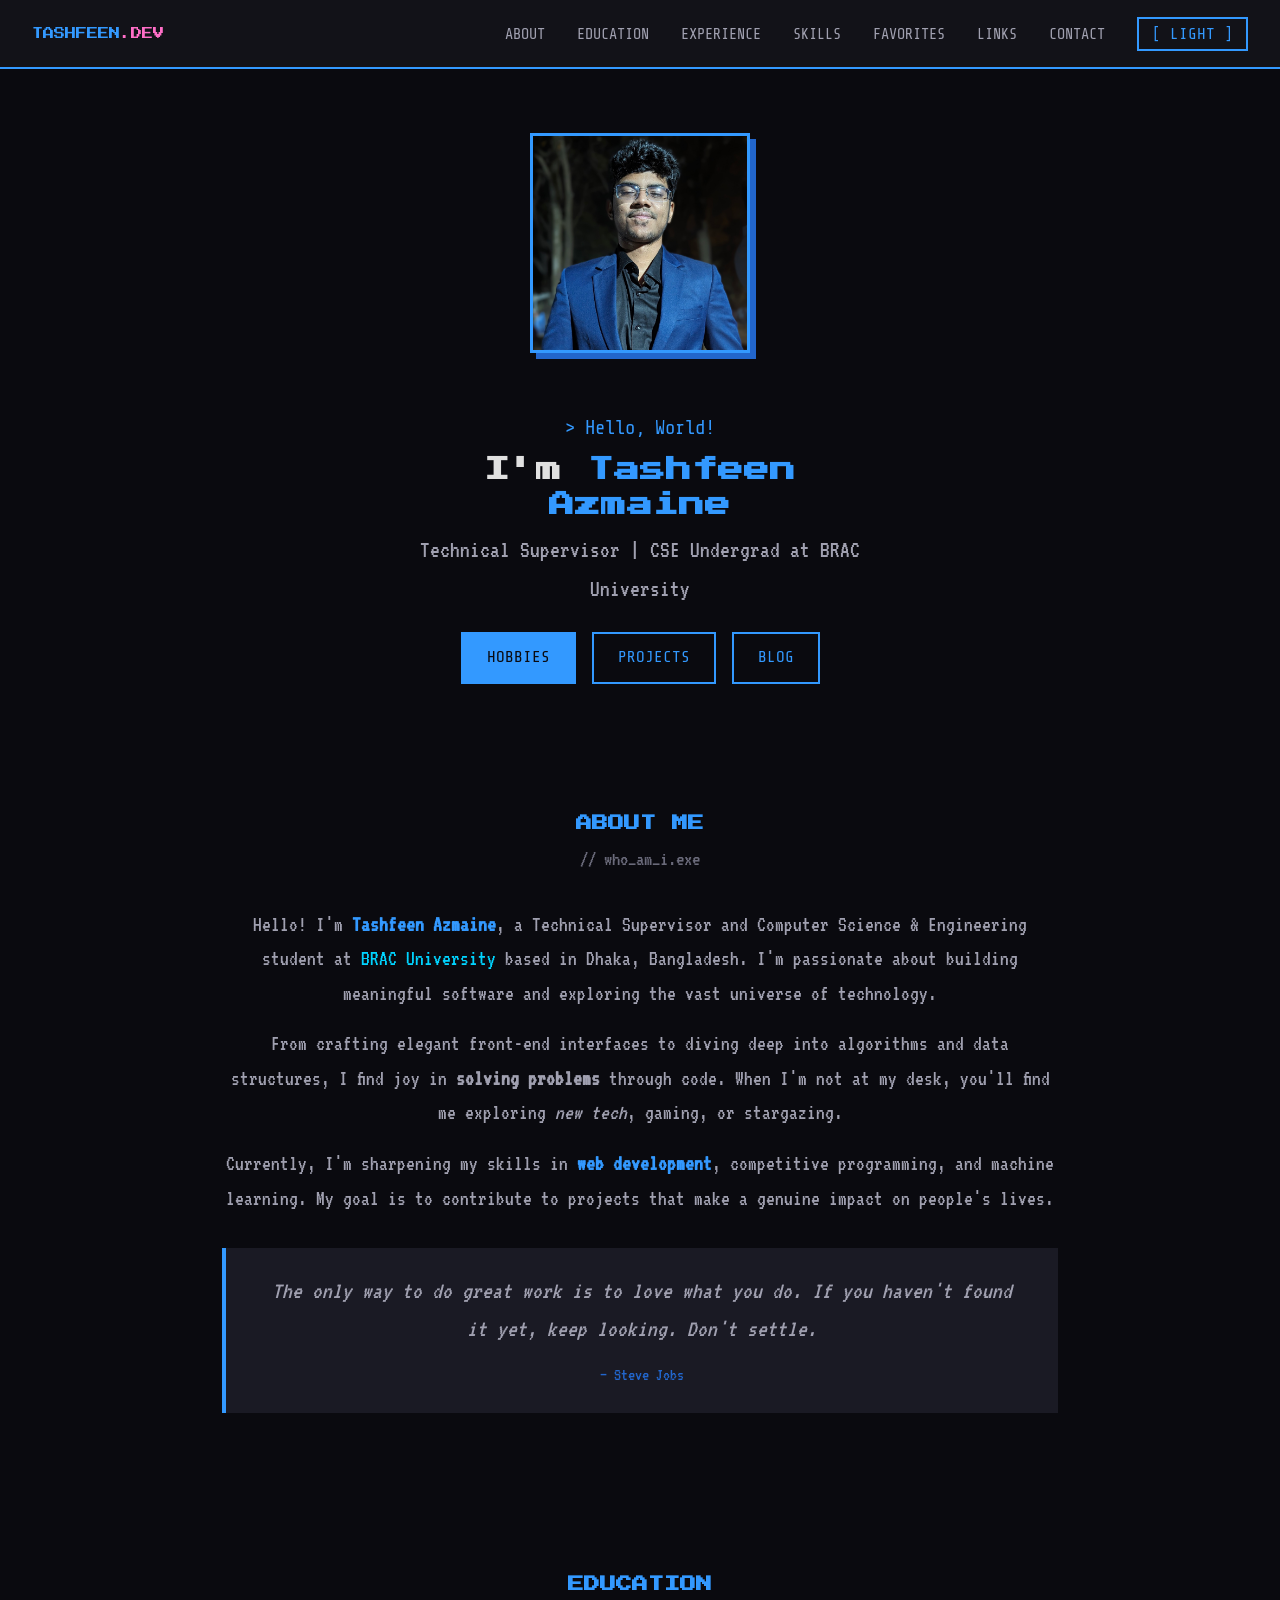
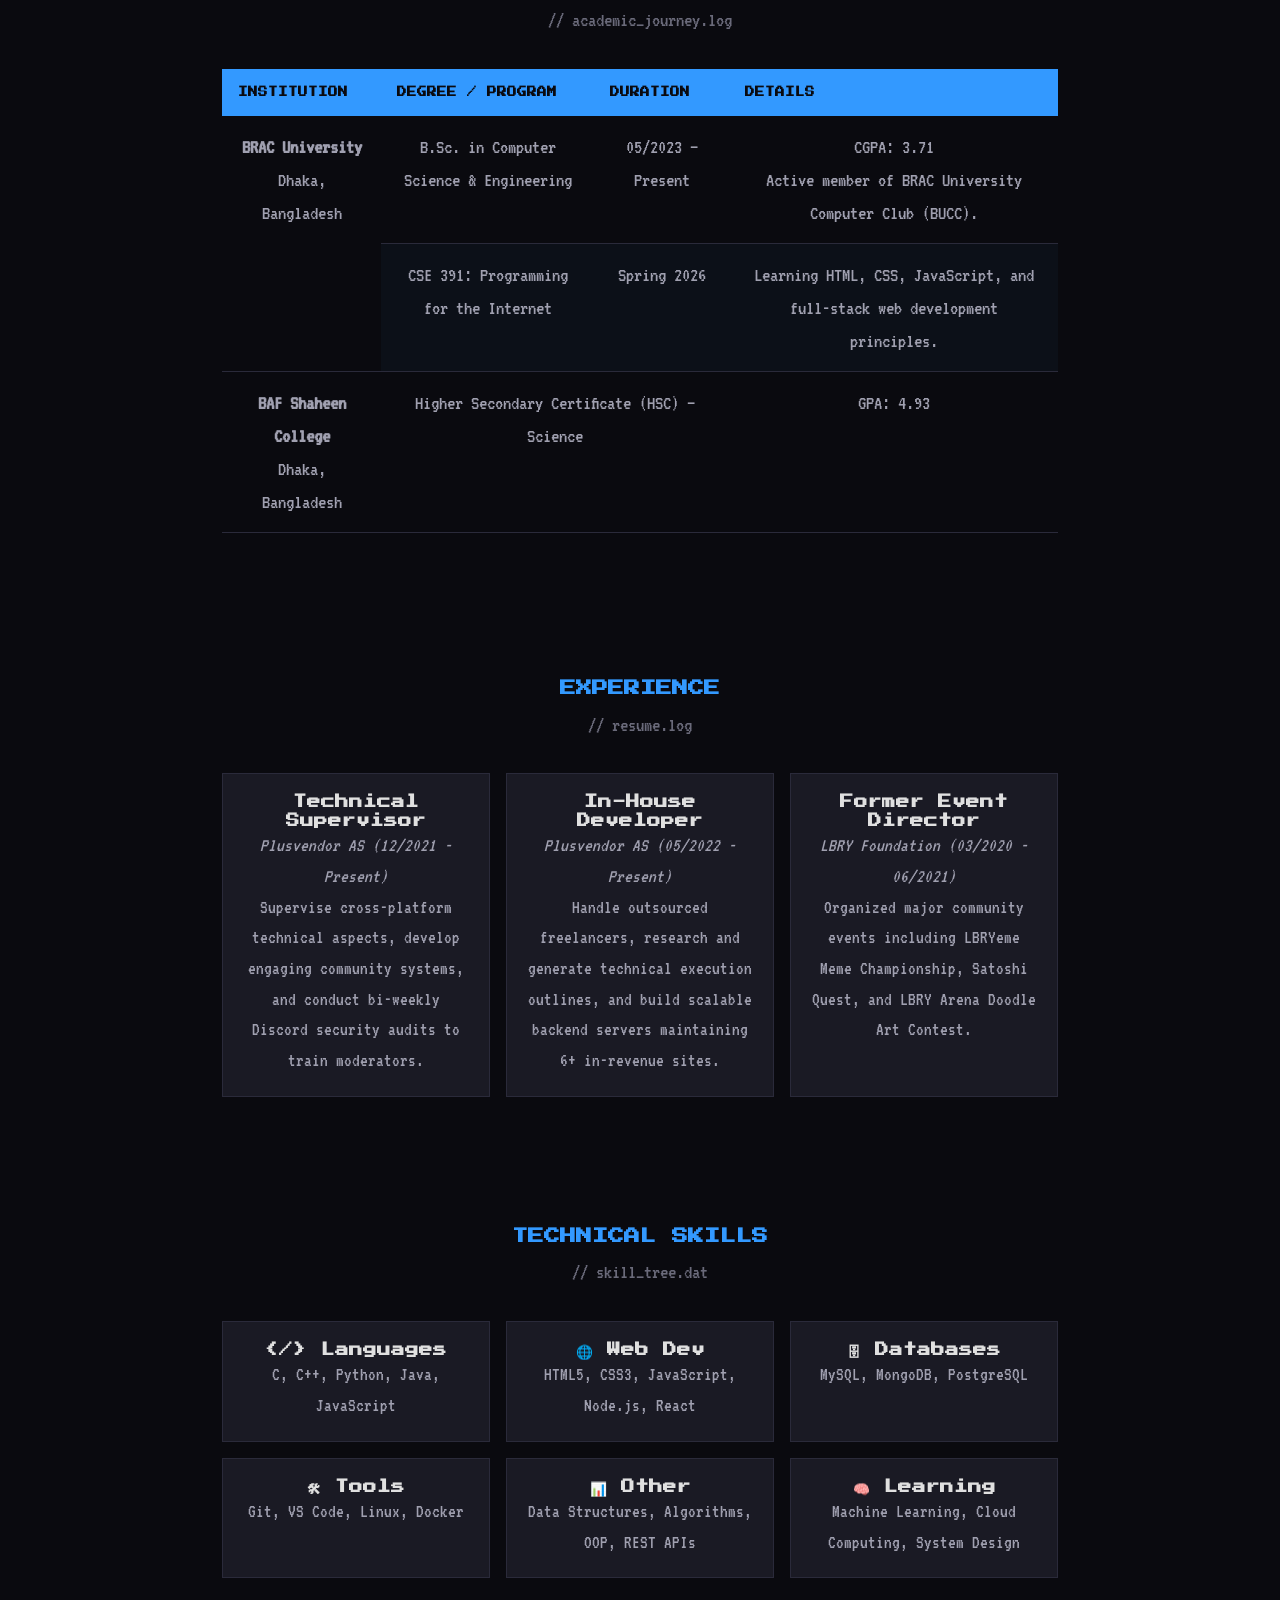
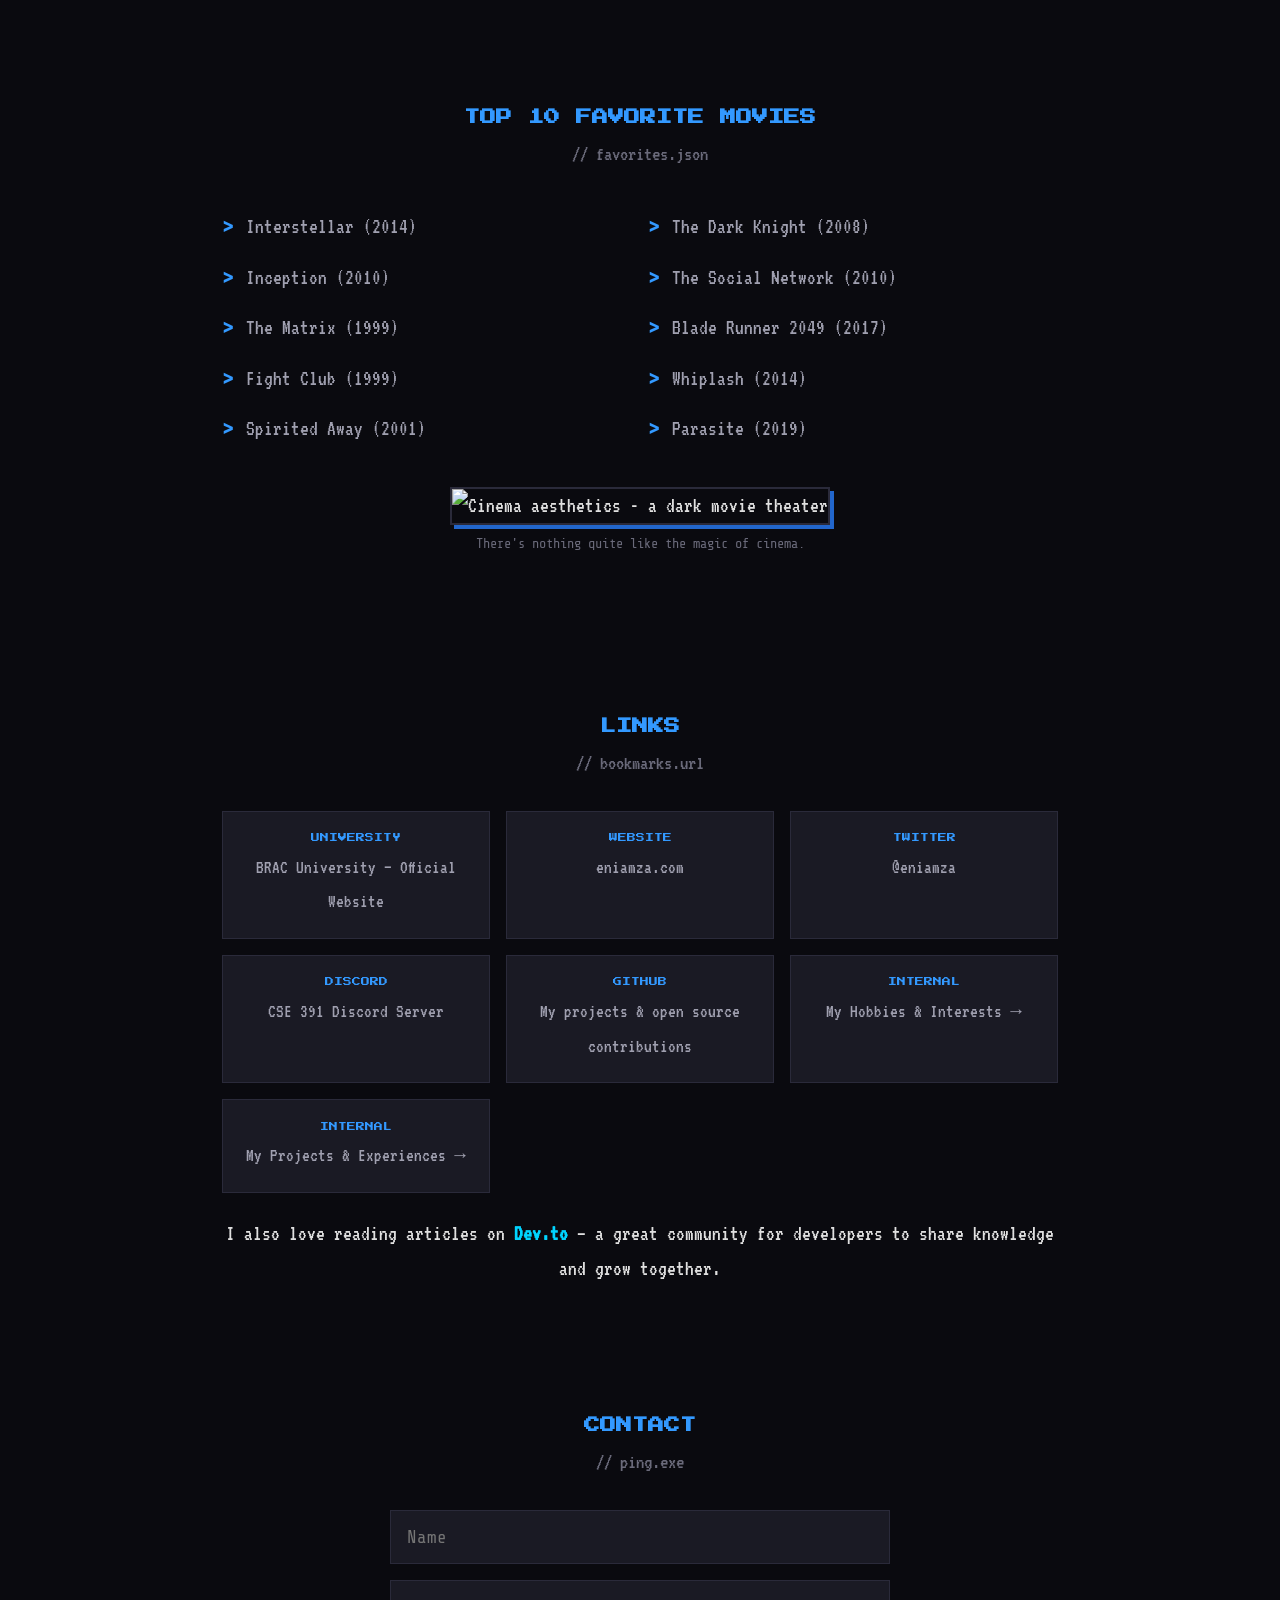
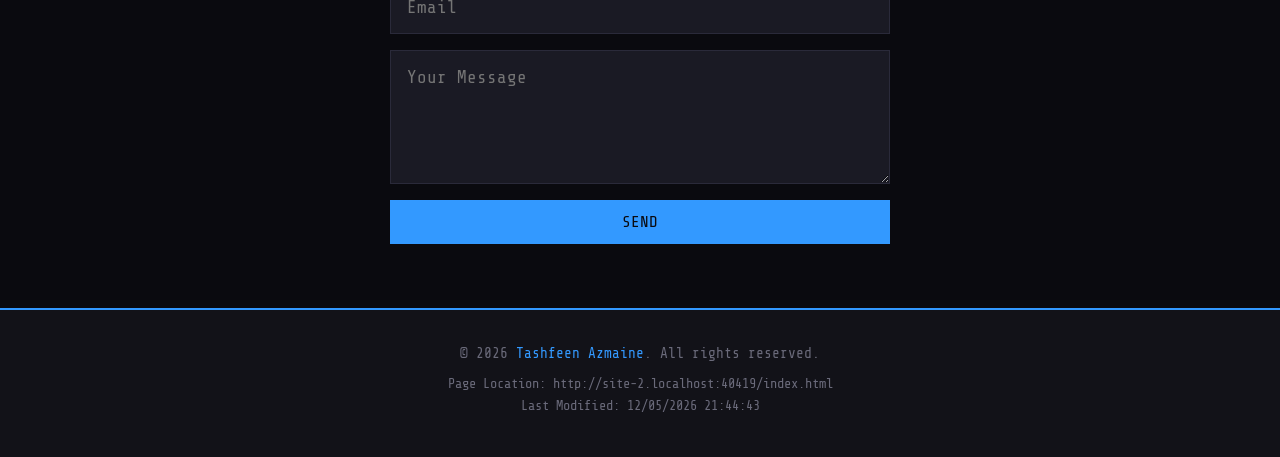
==== commit f39be73d: "fix: The Link for Tashfeen.dev logo part was broken" ====
--- a/index.html
+++ b/index.html
@@ -22,9 +22,9 @@
 <body>
 
   <nav class="navbar" id="navbar">
-    <div class="nav-logo">
+    <a href="index.html" class="nav-logo">
       Tashfeen<span>.dev</span>
-    </div>
+    </a>
     <ul class="nav-links">
       <li><a href="#about">About</a></li>
       <li><a href="#education">Education</a></li>
@@ -71,7 +71,7 @@
         exploring <i>new tech</i>, gaming, or stargazing.
       </p>
       <p>
-        Currently, I'm sharpening my skills in <strong style="color: var(--accent-secondary);">web development</strong>,
+        Currently, I'm sharpening my skills in <strong>web development</strong>,
         competitive programming, and machine learning. My goal is to contribute to projects that make a
         genuine impact on people's lives.
       </p>
@@ -236,7 +236,7 @@
       </a>
     </div>
 
-    <p style="margin-top: 1.5rem; color: var(--text-secondary);">
+    <p style="margin-top: 1.5rem;">
       I also love reading articles on
       <a href="https://dev.to/eniamza" target="_blank" style="font-weight: bold;">Dev.to</a> — a great community
       for developers to share knowledge and grow together.
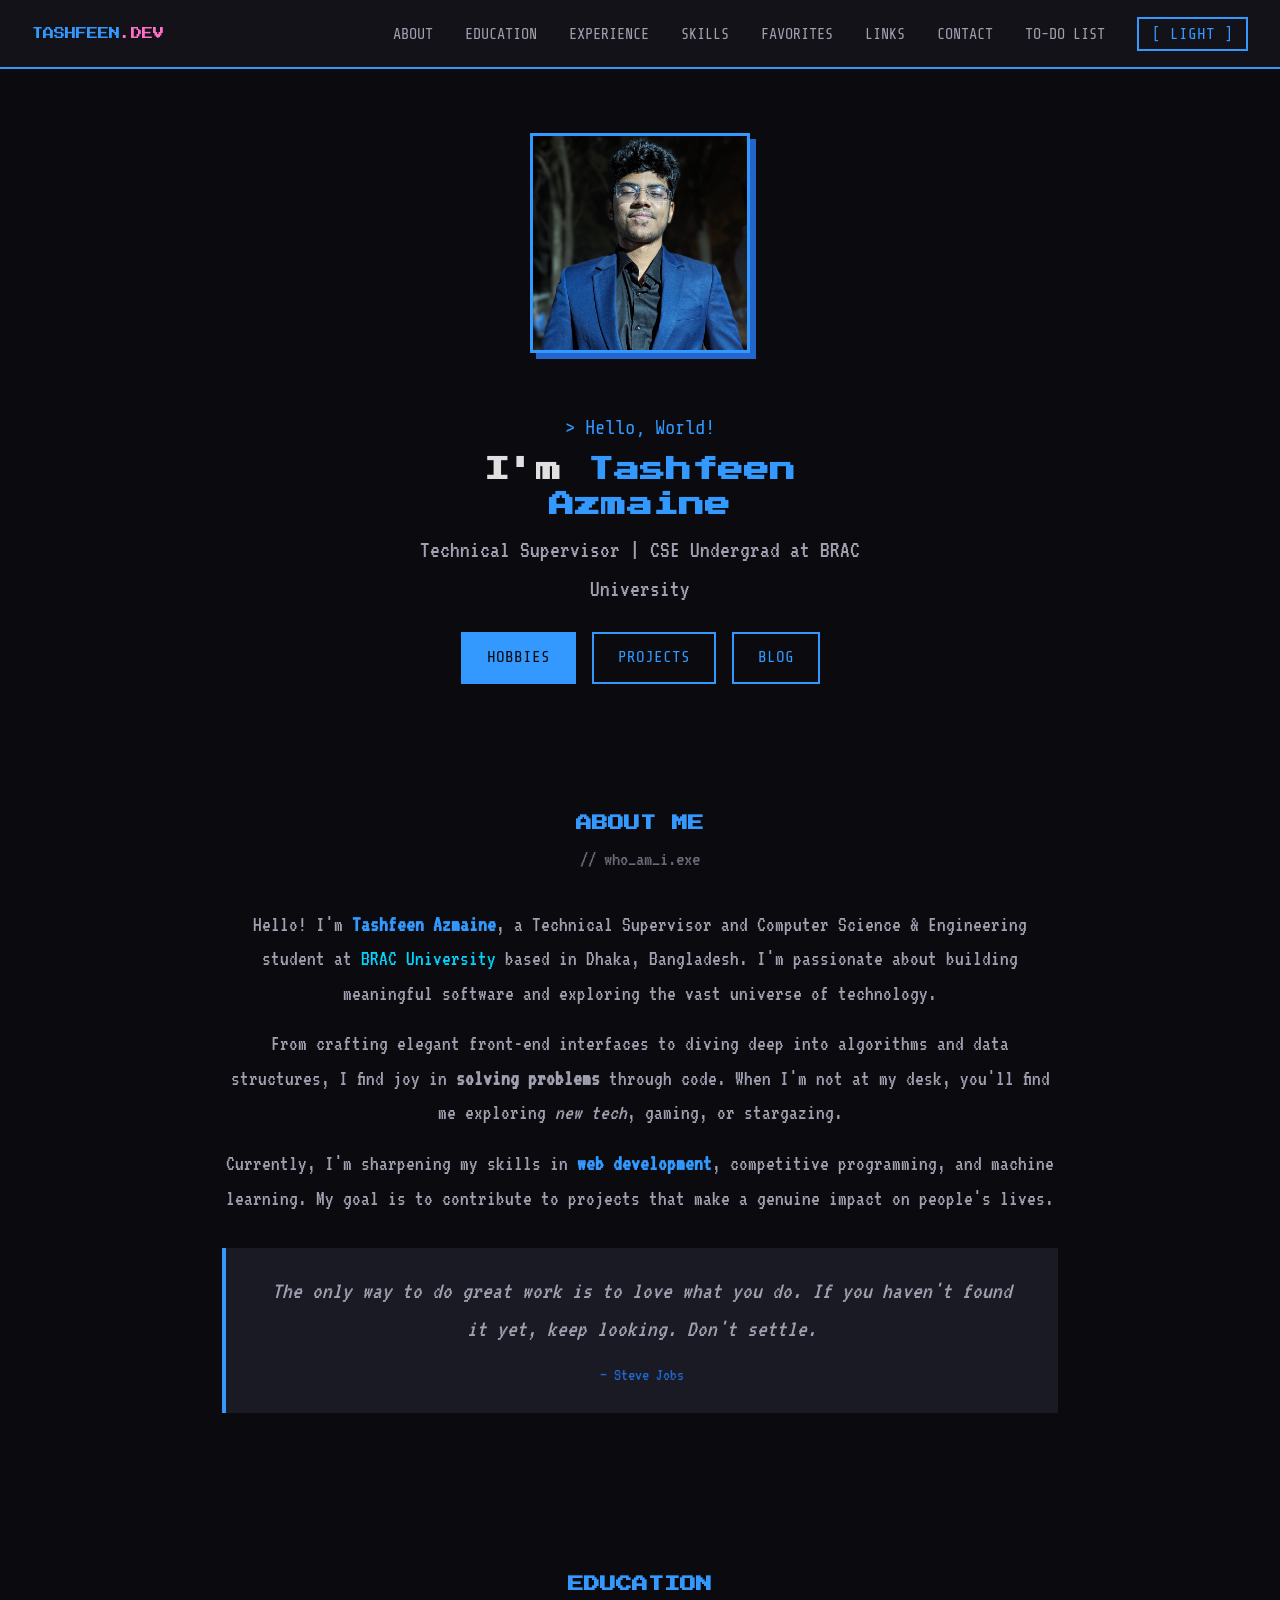
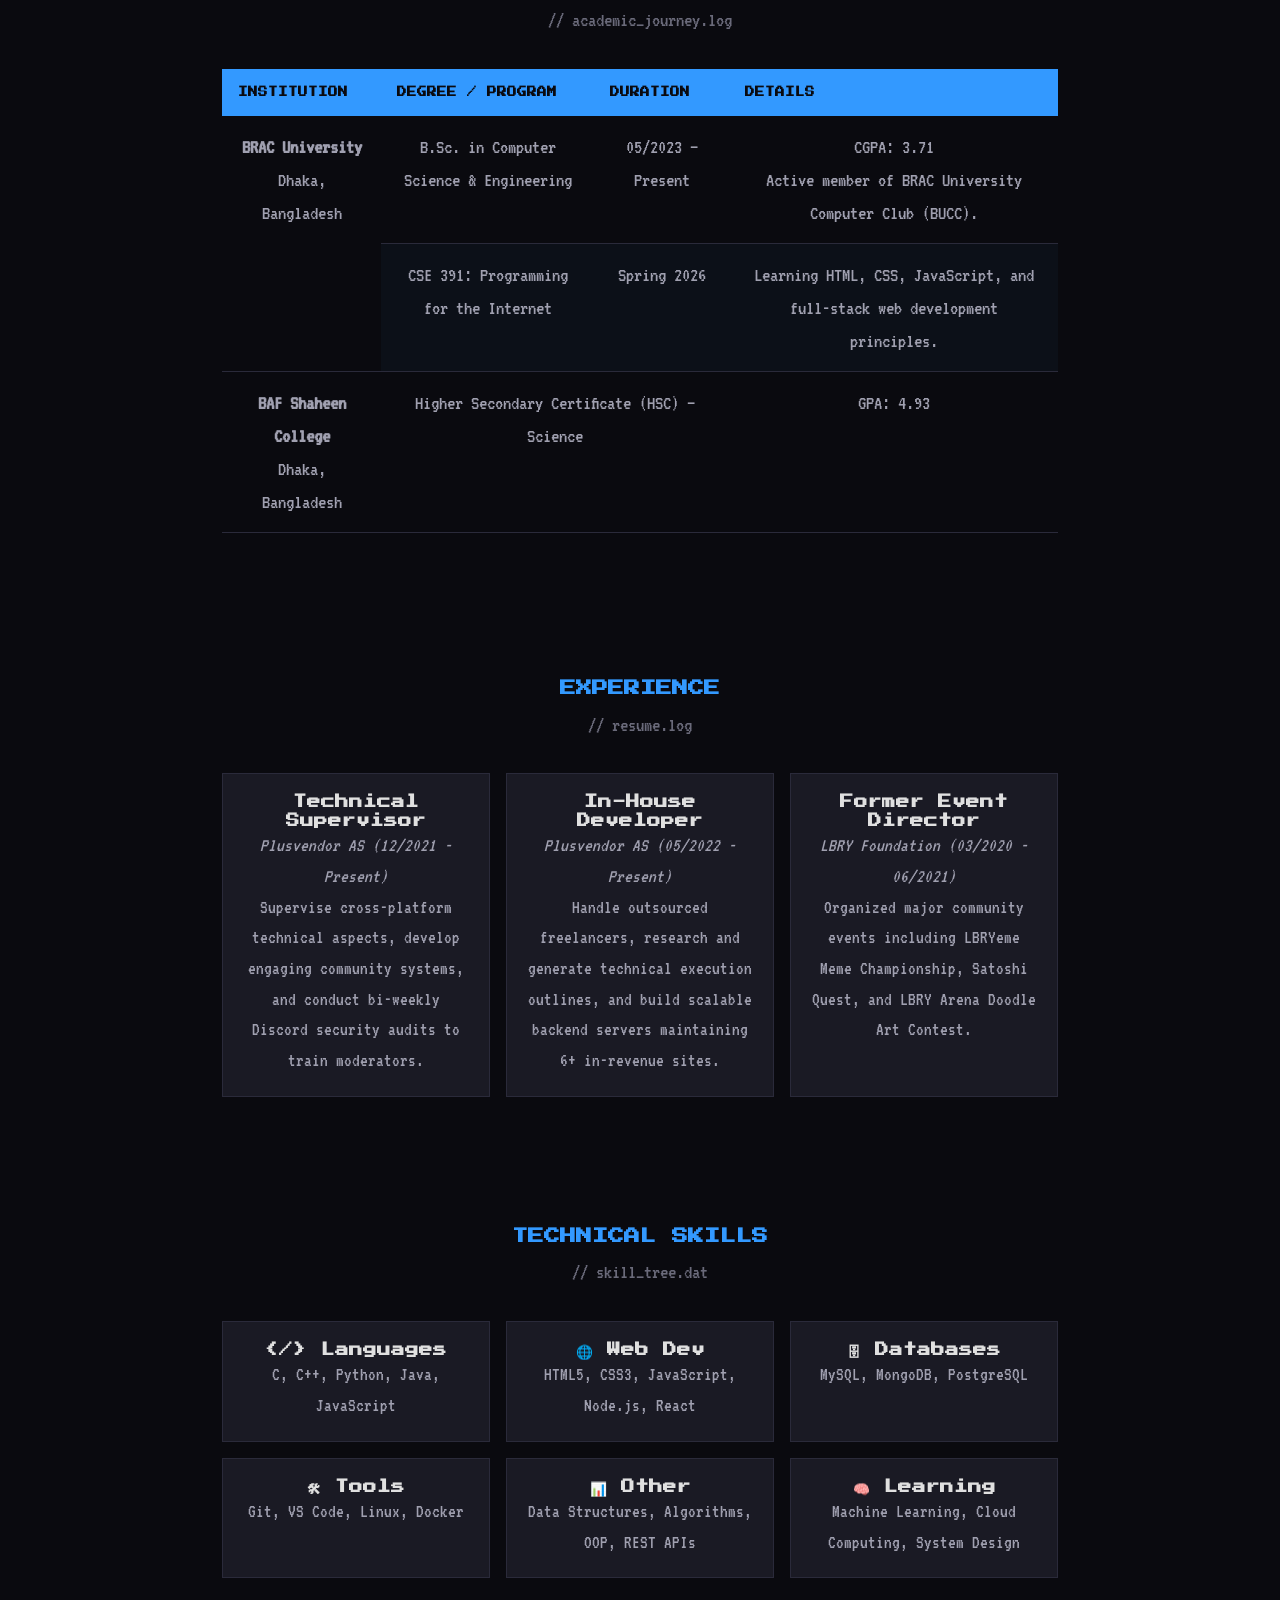
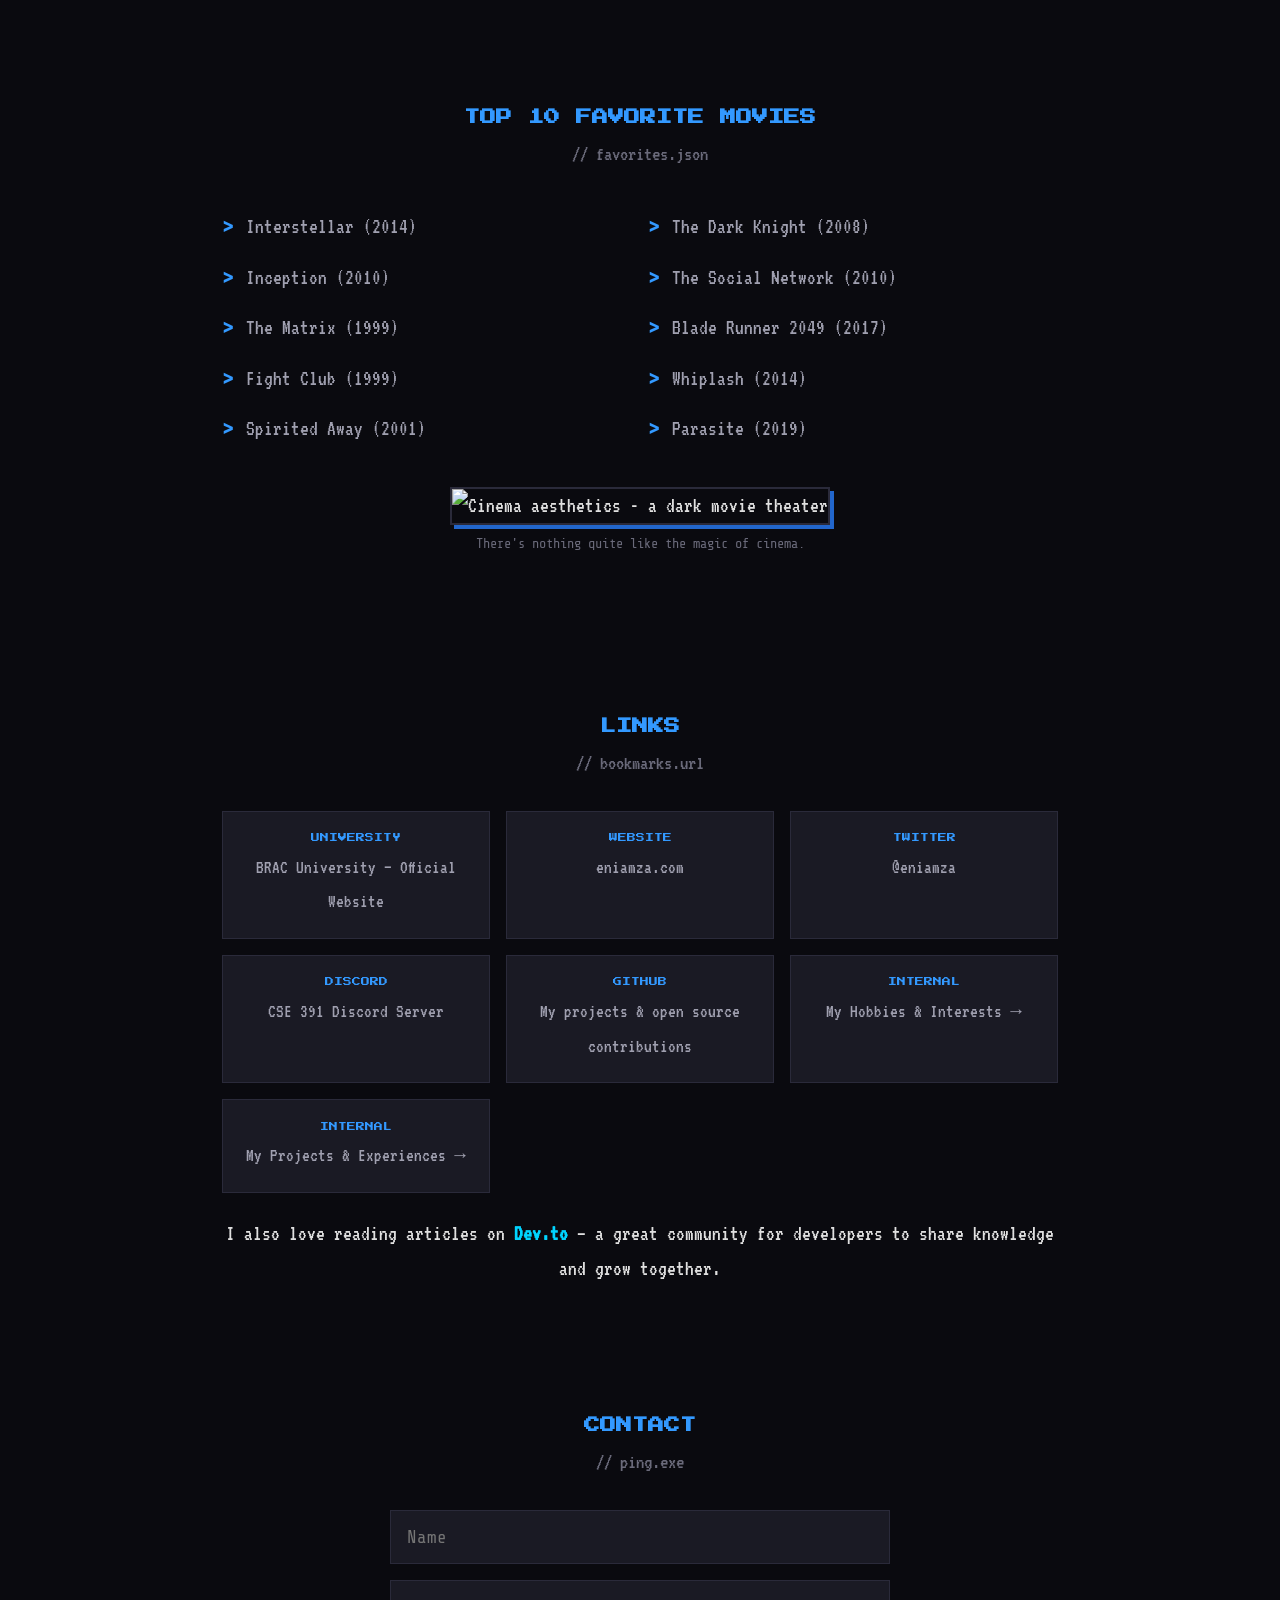
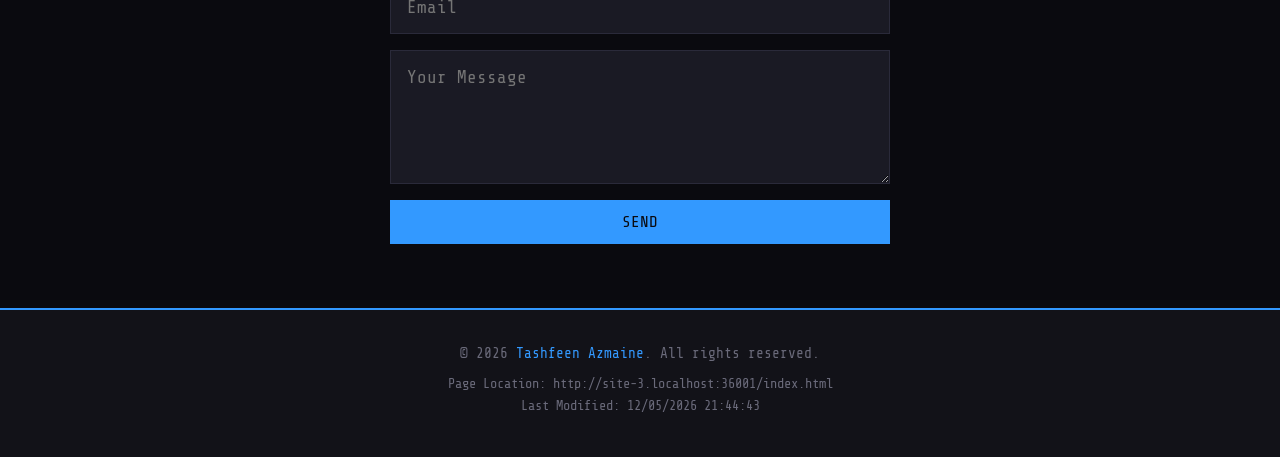
==== commit afa79ccc: "feat: add to navbar on portfolio" ====
--- a/index.html
+++ b/index.html
@@ -33,6 +33,7 @@
       <li><a href="#favorites">Favorites</a></li>
       <li><a href="#links">Links</a></li>
       <li><a href="#contact">Contact</a></li>
+      <li><a href="/assignment-two/index.html">To-do List</a></li>
       <li>
         <button class="theme-toggle" id="theme-btn" onclick="toggleTheme()">[ LIGHT ]</button>
       </li>
